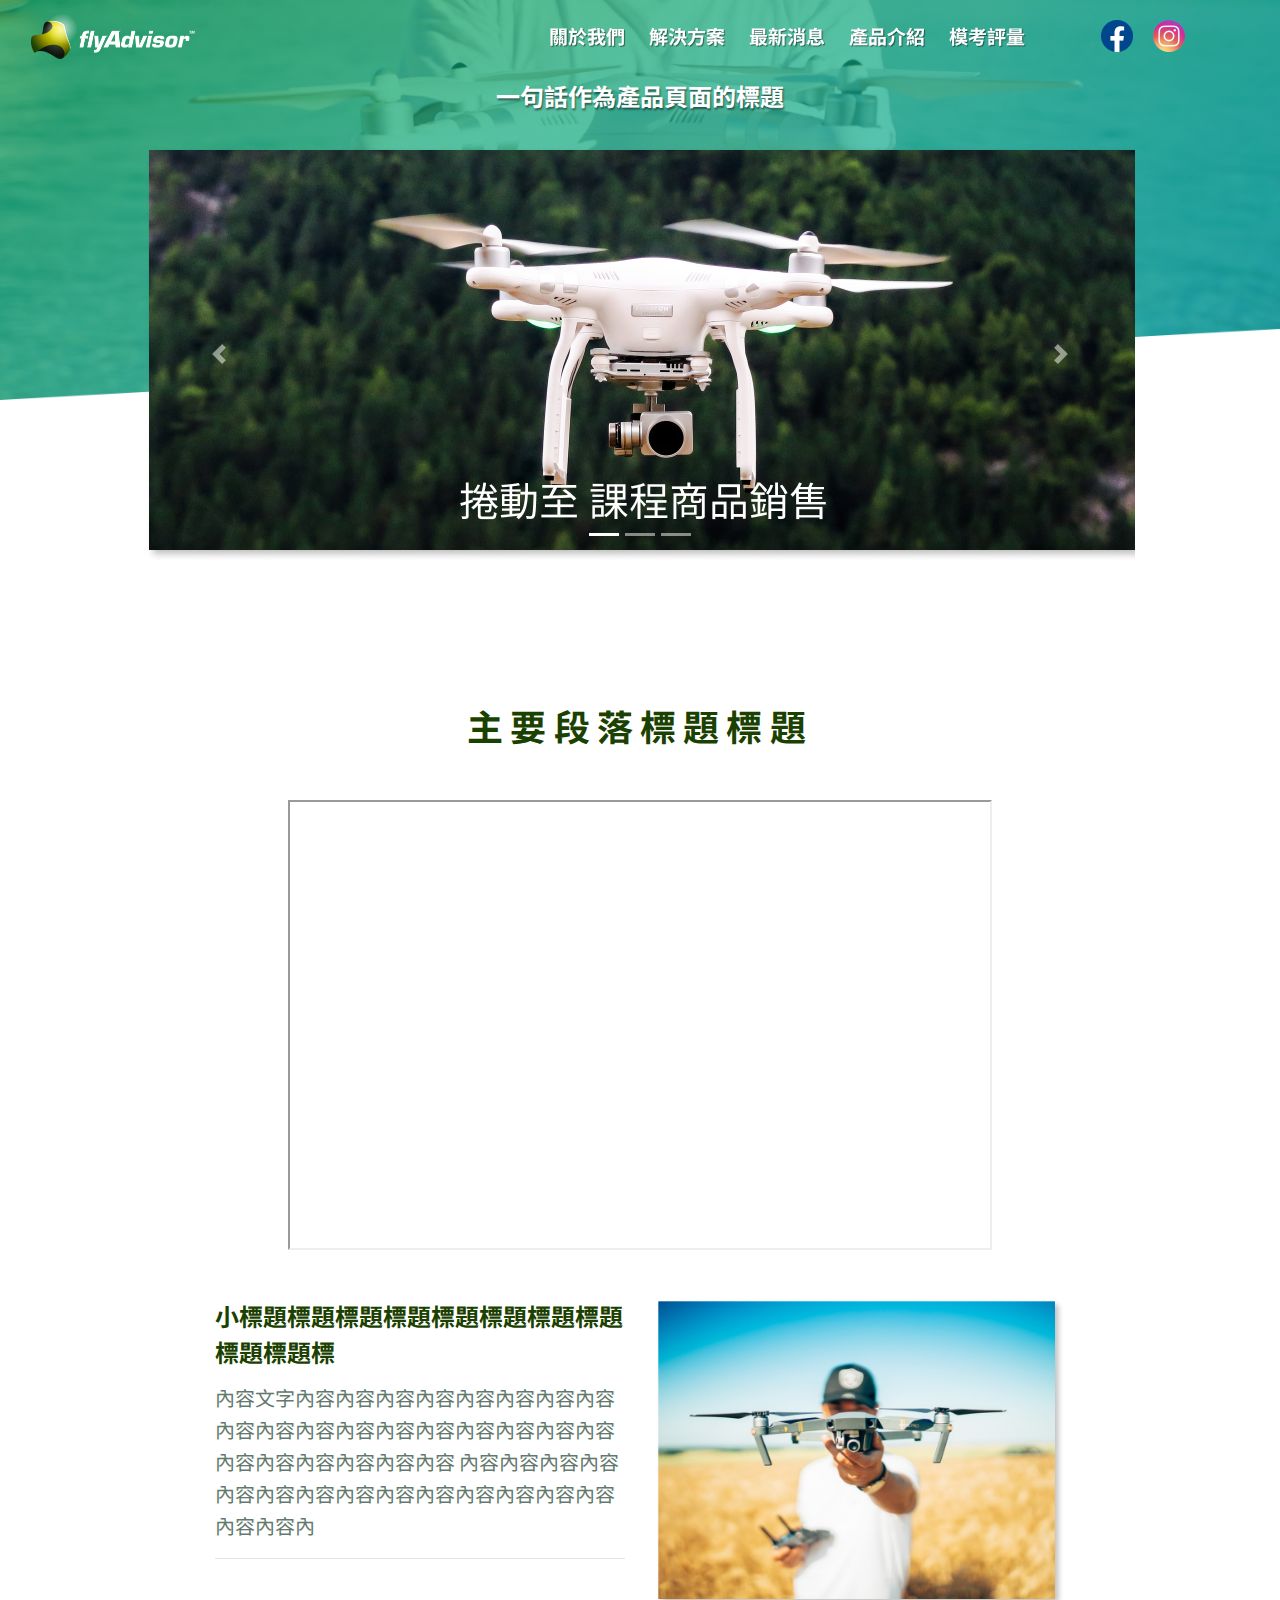
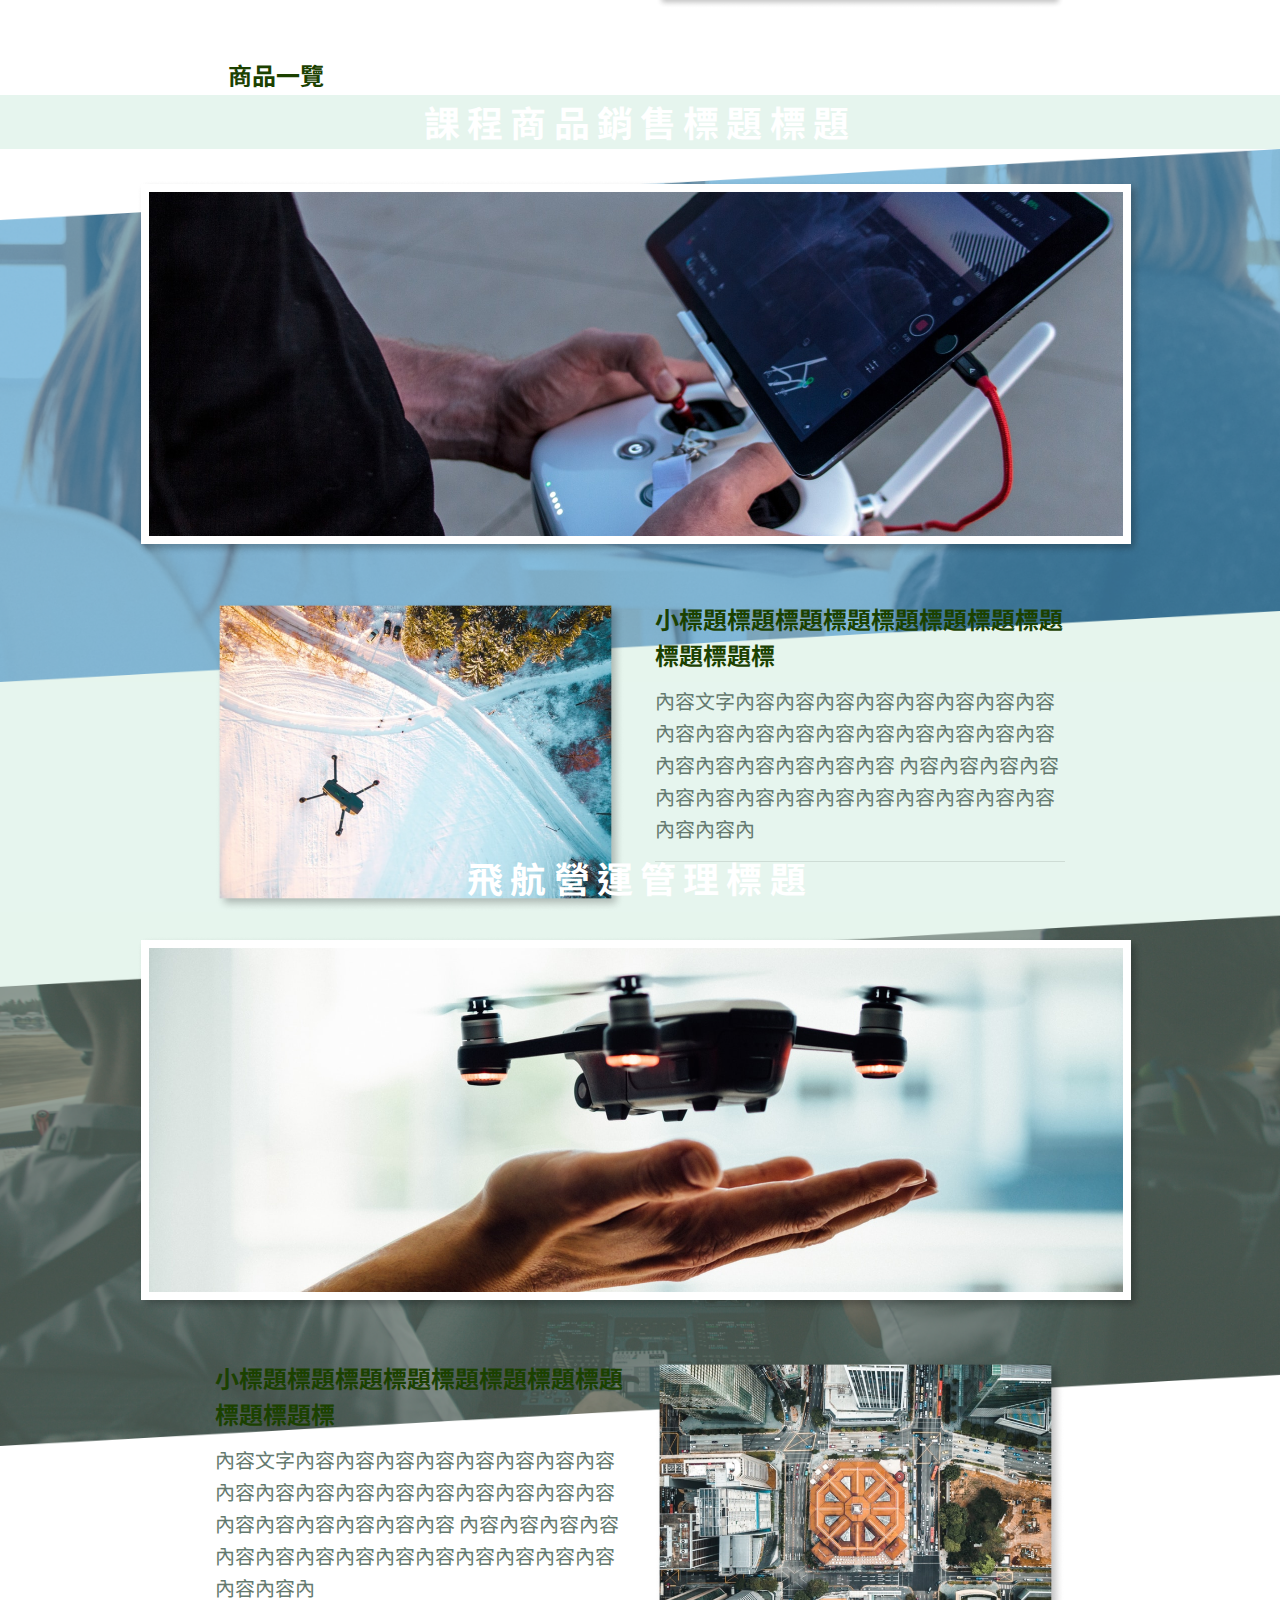
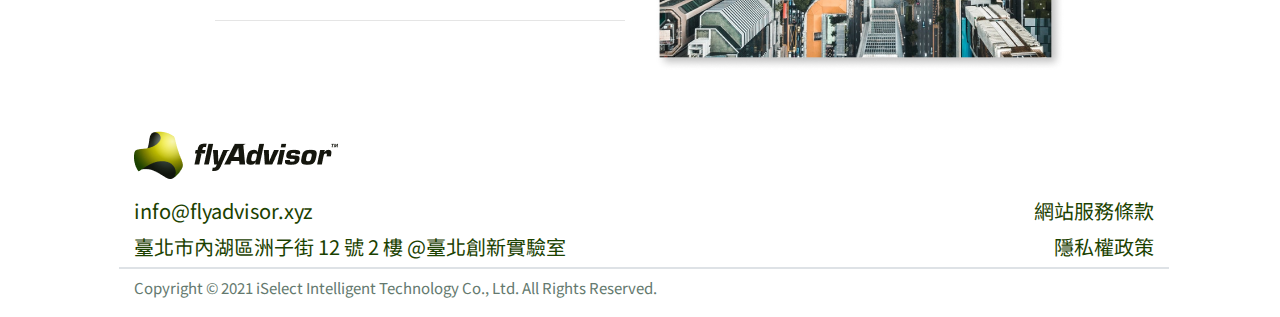
==== product.html @ 970431bf "final" ====
<!doctype html>
<html lang="en">

<head>
    <!-- Required meta tags -->
    <meta charset="utf-8">
    <meta name="viewport" content="width=device-width, initial-scale=1, shrink-to-fit=no">
    <title>flyAdvisor｜無人機應用專業顧問</title>
    <link rel="icon" href="favicon.ico" />
    <link rel="shortcut icon" href="favicon.ico" type="image/x-icon" />
    <!-- Bootstrap CSS -->
    <link rel="stylesheet" href="css/bootstrap.min.css">
    <link rel="stylesheet" href="css/product.css">
</head>

<body>
    <header>
        <nav id="navbar_top" class="navbar navbar-expand-md   navbar-dark bg-transparent fixed-top">
            <div class="container-fluid">
                <a class="navbar-brand" href="">
                    <img class="nav-brand img-fluid" src="./images/index/logo橫-w.png" style="height:48px;">
                </a>
                <button class="navbar-toggler" type="button" data-toggle="collapse" data-target="#main_nav"
                    aria-expanded="false" aria-label="Toggle navigation">
                    <span class="navbar-toggler-icon"></span>
                </button>
                <div class="collapse navbar-collapse" id="main_nav">
                    <ul class="navbar-nav ml-auto">
                        <li class="nav-item  my-auto"><a class="nav-link nav-text" href="./index.html#aboutus"
                                onclick="off();">關於我們</a></li>
                        <li class="nav-item my-auto"><a class="nav-link  nav-text " href="./index.html#service"
                                onclick="off();">解決方案</a></li>
                        <li class="nav-item my-auto"><a class="nav-link nav-text" href="./index.html#news" onclick="off();">最新消息</a>
                        </li>
                        <li class="nav-item my-auto"><a class="nav-link nav-text" href="./product.html" onclick="off()"
                                ; target="_blank">產品介紹</a></li>
                        <li class="nav-item my-auto"><a class="nav-link nav-text mr-lg-3 mr-md-1"
                                href="http://www.flyadvisor.xyz/home/examlogin" target="_blank">模考評量</a></li>
                        <li class="nav-item my-auto ml-lg-5 mr-lg-5">
                            <a href="https://www.facebook.com/ImflyAdvisorByiSIT/" class="mr-md-2 mr-xl-3"
                                target="_blank"> <img src="./images/index/logo-fb.png" alt=""></a>
                            <a href="https://www.instagram.com/flyadvisor/" class="mr-lg-3" target="_blank"><img
                                    src="./images/index/icon_Instagrams.png" alt=""></a>
                        </li>
                    </ul>
                </div> <!-- navbar-collapse.// -->
            </div> <!-- container.// -->
        </nav>

    </header>

    <div class="container-fluid">

        <div class="row">
            <picture>
                <source media="(min-width:768px)" srcset="./images/product/img_product-hero-d.png">
                <img class="img img-fluid" src="./images/product/img_product-hero-m.png" alt="">
            </picture>


        </div>



        <!---->
        <div class="row carousel-title">
            <div class="col-12 col-md-12  col-lg-12  text-center mb-md-3 mb-lg-4">
                <h1 class="product-title">一句話作為產品頁面的標題</h1>
            </div>
            <div
                class="col-12 col-sm-12 col-md-12 col-lg-12 d-flex justify-content-center justify-content-sm-center justify-content-md-center justify-content-lg-center">
                <div id="carousel" class="carousel slide slider" data-ride="carousel">
                    <ol class="carousel-indicators">
                        <li data-target="#carousel" data-slide-to="0" class="active"></li>
                        <li data-target="#carousel" data-slide-to="1"></li>
                        <li data-target="#carousel" data-slide-to="2"></li>
                    </ol>
                    <div class="carousel-inner">

                        <div class="carousel-item active">
                            <a  href="#course">
                            <picture>
                                <source media="(min-width:768px)" srcset="./images/product/Slider-d01.png">
                                <img class="img" src="./images/product/Slider-m01.png" alt="">
                            </picture></a>
                        </div>
                        <div class="carousel-item">
                            <a  href="#management">
                            <picture>
                                <source media="(min-width:768px)" srcset="./images/product/Slider-d02.png">
                                <img class="img" src="./images/product/Slider-m02.png" alt="">
                            </picture>
                        </a>
                        </div>
                        <div class="carousel-item">
                            <a  href="https://www.google.com/?hl=zh_tw" target="_blank">
                            <picture>
                                <source media="(min-width:768px)" srcset="./images/product/Slider-d03.png">
                                <img class="img img-fluid" src="./images/product/Slider-m03.png" alt="">
                            </picture>
                        </a>
                        </div>
                    </div>
                    <a class="carousel-control-prev" href="#carousel" role="button" data-slide="prev">
                        <span class="carousel-control-prev-icon" aria-hidden="true"></span>
                        <span class="sr-only">Previous</span>
                    </a>
                    <a class="carousel-control-next" href="#carousel" role="button" data-slide="next">
                        <span class="carousel-control-next-icon" aria-hidden="true"></span>
                        <span class="sr-only">Next</span>
                    </a>
                </div>
            </div>
        </div>
        <!--youtube iframe-->
        <div class="row mt-5 mb-5" id="service">
            <div class="col-12 col-md-12 col-xl-12 text-center sales-topic mt-3 mb-3 mb-lg-5" style="color: #1B4100;">主要段落標題標題</div>
            <div
                class="col-12 col-sm-12 col-md-12 col-lg-12 d-flex justify-content-center justify-content-sm-center justify-content-md-center justify-content-lg-center">
                <iframe src="https://www.youtube.com/embed/ZvtGm841x9g"
                    allow="accelerometer; autoplay; clipboard-write; encrypted-media; gyroscope; picture-in-picture"
                    allowfullscreen></iframe>
            </div>
        </div>
        <!--圖文1-->
        <div class="row mb-5">
            <div class="order-lg-0 article-spacing"></div>
            <div class="col-12 col-md-12 col-lg order-1 order-lg-1">
                <div class="card-body mx-auto p-0">
                    <h5 class="card-title text-topic p-0">小標題標題標題標題標題標題標題標題標題標題標</h5>
                    <p class="card-text service-text text-left p-0">
                        內容文字內容內容內容內容內容內容內容內容內容內容內容內容內容內容內容內容內容內容內容內容內容內容內容內容
                        內容內容內容內容內容內容內容內容內容內容內容內容內容內容內容內容內</p>
                    <hr>
                </div>
            </div>
            <div class="col-12 col-md-12 col-lg order-0 order-lg-2">
                <img class="img img-fluid " src="./images/product/img.png">
            </div>
            <div class="order-lg-4 article-spacing"></div>
        </div>
        <!--商品API-->
        <div class="row mb-5">
            <div class="col-xl-2 col-lg-2"></div>
            <div class="col-12 col-md-12 col-xl-8 col-lg-8">
                <h3 class="text-topic">商品一覽</h3>
                <script async
                    src="https://api.piececart.com/jsapi/store/js?storeId=1309&apiKey=aa74363eda41483691cc55f12ca76211"></script>
            </div>
            <div class="col-xl-2 col-lg-2"></div>
        </div>
        <!--課程商品銷售標題標題-->
        <div class="row" id="course">
            <picture>
                <source media="(min-width:768px)" srcset="./images/product/img_bg_product01-d_slice.png">
                <img class="img img-fluid" src="./images/product/img_bg_product01-m_slice.png" alt="">
            </picture>

            <div class="col-12 col-md-12  col-lg-12 text-center">
                <h1></h1>
            </div>
        </div>
        <div class="row introduct-title" id="aboutus" style="background:rgba(230,245,238)">
            <div class="col-12 col-md-12  col-lg-12  text-center mb-md-5 mb-lg-4">
                <h1 class="sales-topic" style="color:white;">課程商品銷售標題標題</h1>
            </div>
            <div
                class="col-12 col-sm-12 col-md-12 col-lg-12 d-flex justify-content-center justify-content-sm-center justify-content-md-center justify-content-lg-center">
                <picture>
                    <source media="(min-width:768px)" srcset="./images/product/A2-d.png">
                    <img class="img img-fluid" src="./images/product/A2-m.png" alt="">
                </picture>
            </div>
            <div class="col-12" style="height:5vh;"></div>
        </div>

        <!--圖文2-->
        <div class="row" style="background:rgba(230,245,238)">
            <div class="order-lg-0 article-spacing"></div>
            <div class="col-12 col-md-12 col-lg order-1 order-lg-2">
                <div class="card-body mx-auto p-0">
                    <h5 class="card-title text-topic p-0">小標題標題標題標題標題標題標題標題標題標題標</h5>
                    <p class="card-text service-text text-left p-0">
                        內容文字內容內容內容內容內容內容內容內容內容內容內容內容內容內容內容內容內容內容內容內容內容內容內容內容
                        內容內容內容內容內容內容內容內容內容內容內容內容內容內容內容內容內</p>
                    <hr>
                </div>
            </div>
            <div class="col-12 col-md-12 col-lg order-0 order-lg-1">
                <img class="img img-fluid" src="./images/product/img2.png">
            </div>
            <div class="col-0 order-lg-4 article-spacing"></div>
        </div>
        <!--飛航營運管理標題-->
        <div class="row" id="management">
            <picture>
                <source media="(min-width:768px)" srcset="./images/product/img_bg_product02-d_slice.png">
                <img class="img img-fluid" src="./images/product/img_bg_product02-m_slice.png" alt="">
            </picture>

            <div class="col-12 col-md-12  col-lg-12 hero-text text-center">
                <h1></h1>
            </div>
        </div>
        </section>
        <div class="row introduct-title mb-5" id="aboutus">
            <div class="col-12 col-md-12  col-lg-12  text-center mb-md-5 mb-lg-4">
                <h1 class="sales-topic" style="color:white;">飛航營運管理標題</h1>
            </div>
            <div
                class="col-12 col-sm-12 col-md-12 col-lg-12 d-flex justify-content-center justify-content-sm-center justify-content-md-center justify-content-lg-center">
                <picture>
                    <source media="(min-width:768px)" srcset="./images/product/B1-d.png">
                    <img class="img img-fluid" src="./images/product/B1-m.png" alt="">
                </picture>
            </div>
        </div>
        <!--圖文3-->
        <div class="row mb-5">
            <div class="order-lg-0 article-spacing"></div>
            <div class="col-12 col-md-12 col-lg order-1 order-lg-1">
                <div class="card-body mx-auto p-0">
                    <h5 class="card-title text-topic p-0">小標題標題標題標題標題標題標題標題標題標題標</h5>
                    <p class="card-text service-text text-left p-0">
                        內容文字內容內容內容內容內容內容內容內容內容內容內容內容內容內容內容內容內容內容內容內容內容內容內容內容
                        內容內容內容內容內容內容內容內容內容內容內容內容內容內容內容內容內</p>
                    <hr>
                </div>
            </div>
            <div class="col-12 col-md-12 col-lg order-0 order-lg-2">
                <img class="img img-fluid" src="./images/product/img3.png">
            </div>
            <div class="order-lg-4 article-spacing"></div>
        </div>
        <!---->
        <div id="footer">
            <div class="container-fluid">
                <div class="row">
                    <div class="col-lg-1"></div>
                    <div class="col-lg-11">
                        <div class="row">
                            <div class="col-12 col-sm-12">
                                <img src="./images/index/logo橫-b.png" class="mb-3">
                            </div>
                            <div class="col-10 col-lg-5 col-sm-6">
                                <a href="mailto:info@flyadvisor.xyz" target="_blank">
                                    <p class="service-text" style="color: rgba(27, 65, 0, 1);">info@flyadvisor.xyz</p>
                                </a>
                                <a href="https://goo.gl/maps/EPhq67C7RP5ym5cX7" target="_blank">
                                    <p class="service-text" style="color: rgba(27, 65, 0, 1);">臺北市內湖區洲子街 12 號 2 樓</br>
                                        @臺北創新實驗室</p>
                                </a>
                            </div>
                            <div class="offset-lg-4 col-lg-2 col-md-6">
                                <a href="http://www.flyadvisor.xyz/home/serviceterm" target="_blank">
                                    <p class="service-text align-right" style="color: rgba(27, 65, 0, 1);">網站服務條款</p>
                                </a>
                                <a href="http://www.flyadvisor.xyz/home/privacypolicy" target="_blank">
                                    <p class="service-text align-right" style="color: rgba(27, 65, 0, 1);">隱私權政策</p>
                                </a>
                            </div>
                            <div class="col-12 col-md-12 col-lg-11 border" style="color: #64796E;"></div>
                            <p class=" col-12 col-md-12 col-lg-11 footer-text mt-2">
                                Copyright © 2021 iSelect Intelligent Technology Co., Ltd. All Rights Reserved.</p>

                        </div>

                        <p></p>
                    </div>

                </div>


            </div>
            <div id="overlay"></div>
        </div>
        <!-- Optional JavaScript -->
        <!-- jQuery first, then Popper.js, then Bootstrap JS -->
        <script src="js/jquery-3.3.1.slim.min.js"></script>
        <script src="js/popper.min.js"></script>
        <script src="js/bootstrap.min.js"></script>
        <script>
            //navbar fixtop
            //if ($(window).width() > 992) {
            $(window).scroll(function () {
                if ($(this).scrollTop() > 80) {
                    //$('#navbar_top').addClass("fixed-top");
                    // add padding top to show content behind navbar
                    $('body').css('padding-top', $('.navbar').outerHeight() + 'px');
                    $('#navbar_top').removeClass("bg-transparent");
                    $('#navbar_top').addClass("nav-color");
                    // remove padding top from body
                    $('body').css('padding-top', '0');
                }
                else if ($(this).scrollTop() == 0) {
                    $('#navbar_top').removeClass("nav-color");
                    $('#navbar_top').addClass("bg-transparent");
                    // remove padding top from body
                    $('body').css('padding-top', '0');
                }
            });
            //add black overlay on 
            $('#main_nav').on('show.bs.collapse', function () {
                $('#navbar_top').removeClass("bg-transparent");
                $('#navbar_top').addClass("nav-color");
                document.getElementById("overlay").style.display = "block";
            });
            $('#main_nav').on('hide.bs.collapse', function () {
                document.getElementById("overlay").style.display = "none";
            });

            function off() {
                $('#main_nav').collapse('hide');

            }
            $('#carouselExampleControls').carousel({
                interval: 3000
            })

        </script>
</body>

</html>
---- css/product.css ----
@import url('https://fonts.googleapis.com/css2?family=Noto+Sans+TC&display=swap');

* {
    font-family: 'Noto Sans TC', sans-serif;
}

html {
    scroll-behavior: smooth;
}

body,
html {
    height: 100%;
}

#course:target:before,
#management:target:before {
    content: "";
    display: block;
    height: 33vh;
    /* fixed header height*/
    margin: -33vh 0 0;
    /* negative fixed header height */
}

#service,
#news:target {
    padding-top: 73px;
    margin-top: -73px;
}

#overlay {
    display: none;
    width: 100%;
    height: 100%;
    position: fixed;
    top: 0;
    left: 0;
    right: 0;
    bottom: 0;
    background-color: rgba(0, 0, 0, 0.5);
    z-index: 1;
    cursor: pointer;
    opacity: 0.5;
}

a {
    border-width: medium;
    color: black;
}


ul>li {
    margin-left: auto;
    margin-right: auto;
}


.nav-color {
    background: linear-gradient(135deg, #009944 0%, #00B5D4 100%);
    z-index: 2;
}



.news {
    background: linear-gradient(135deg, rgba(0, 153, 68, 0.1)0%, rgba(0, 181, 212, 0.1)100%);
}

.service-text {
    font-style: normal;
    font-weight: normal;
    font-size: 20px;
    line-height: 32px;
    color: rgba(100, 121, 110, 1);
}

.text-topic {
    font-style: normal;
    font-weight: bold;
    font-size: 24px;
    line-height: 36px;
    color: #1B4100;
}

.card-topic {
    font-style: normal;
    font-weight: bold;
    font-size: 24px;
    line-height: 36px;
    color: #1B4100;
    padding-left: 1.25vw;
}

.card-text {
    font-style: normal;
    font-weight: normal;
    font-size: 20px;
    line-height: 32px;
    color: rgba(100, 121, 110, 1);
    padding-left: 1.25vw;
}

.service-title {
    font-style: normal;
    font-weight: bold;
    font-size: 36px;
    line-height: 32px;
    color: rgba(27, 65, 0, 1);
    line-height: 53px;

}



.footer-text {
    height: 32px;
    font-style: normal;
    font-weight: normal;
    font-size: 15px;
    line-height: 32px;
    line-height: 22px;
    color: #64796E;
}

.service-border {
    border: 1px solid #64796E;
}

.time {
    width: 119px;
    height: 38px;
    /* Gray-100 */
    background: #64796E;
    display: table;
    margin-top: -44px;
    margin-left: 1.25vw;
    z-index: 1;
    position: absolute;
}

.time p {
    color: white;
    width: 79px;
    height: 22px;

    /* Brand / info */
    font-size: 15px;
    line-height: 22px;
    text-align: center;
    vertical-align: middle;
    display: table-cell;
}

.slider {
    max-width: 990px;

}

.product-title {
    font-style: normal;
    font-weight: bold;
    font-size: 24px;
    line-height: 36px;
    /* identical to box height */

    text-align: center;

    color: #FFFFFF;

    text-shadow: 1px 2px 2px rgba(0, 0, 0, 0.5);
}

.sales-topic {
    font-style: normal;
    font-weight: bold;
    font-size: 36px;
    line-height: 53px;
    text-align: center;
    letter-spacing: 0.2em;
}

iframe {
    width: 55vw;
    height: 50vh;
}

.introduct-title {
    margin-top: calc(-60vh + 20%);
}

.article-spacing {
    display: flex;
    width: 15.6vw;
}




@media (max-width: 767px) {
    .nav-text {
        width: 120px;
        font-style: normal;
        font-weight: bold;
        font-size: 20px;
        line-height: 30px;
        color: white !important;
        margin-right: 0;
        margin-bottom: 2vh;
        text-align: center;
        text-shadow: 1px 1px 1px rgba(0, 0, 0, 0.5);
        /* identical to box height */
    }

    .hero-text {
        position: absolute;
        top: 22vh;
        text-align: left;
        color: white;
    }

    .nav-FB {
        margin-right: 15px;
        margin-bottom: 12px;
    }

    .hero-text>h1 {
        font-size: 40px;
        line-height: 59px;
        font-style: normal;
        font-weight: bold;
        margin-left: auto;
        margin-right: auto;
        text-shadow: 1px 2px 2px rgba(0, 0, 0, 0.5);

    }

    .hero-text>p {
        font-size: 22px;
        line-height: 36px;
        font-style: normal;
        font-weight: bold;
        margin-left: auto;
        margin-right: auto;
        text-shadow: 1px 2px 2px rgba(0, 0, 0, 0.5);
    }

    .hero {
        background-image: url("../img/img_index-hero-m.png");
        background-size: contain;
        background-repeat: no-repeat;
        width: calc(100% + 30px);
        padding-top: 144%;
    }

    .service-title {
        font-style: normal;
        font-weight: bold;
        font-size: 30px;
        line-height: 44px;

    }

    .about-us {
        margin-top: -30vh;

    }

    .about-us>h2 {
        width: calc(100vw - 90px);

    }

    .about-us>p {
        width: calc(100vw - 90px);

    }

    .carousel-title {
        margin-top: calc(-55vh);
    }

    .introduct-title {
        margin-top: calc(-90vh + 15%);

    }

    iframe {
        width: 100%;
        height: 300px;
    }

    .article-spacing {
        display: flex;
        width: 0;
    }

}

@media(max-width: 480px) {
    .hero-text {
        position: absolute;
        top: 15vh;
        text-align: left;
        color: white;
    }

    .hero-text>h1 {
        font-size: 40px;
        width: 321px;
        line-height: 58px;
        font-style: normal;
        font-weight: bold;
        text-shadow: 1px 2px 2px rgba(0, 0, 0, 0.5);
        margin-left: auto;
        margin-right: auto;
    }

    .hero-text>p {
        font-size: 24px;
        width: 320px;
        line-height: 36px;
        font-style: normal;
        font-weight: bold;
        margin-left: auto;
        margin-right: auto;
        text-shadow: 1px 2px 2px rgba(0, 0, 0, 0.5);
    }

    .about-us {
        width: calc(100vw - 15px);
    }

    .carousel-title {
        margin-top: calc(-35vh);
    }



    .introduct-title {
        margin-top: calc(-50vh + 15%);

    }
}


@media (min-width: 768px) {
    .nav-text {
        width: 100px;
        font-style: normal;
        font-weight: bold;
        font-size: 19px;
        line-height: 30px;
        color: white !important;
        text-shadow: 1px 1px 1px rgba(0, 0, 0, 0.5);
        /* identical to box height */
    }

    br {
        display: none;
    }

    .hero-text>h1 {
        font-size: 40px;
        line-height: 80px;
        font-style: normal;
        font-weight: bold;
        text-shadow: 1px 2px 2px rgba(0, 0, 0, 0.5);
        padding-left: 8.5vw;
    }

    .hero-text>p {
        font-size: 24px;
        line-height: 36px;
        font-style: normal;
        font-weight: bold;
        padding-left: 8.5vw;
        padding-right: 8.5vw;
        text-shadow: 1px 2px 2px rgba(0, 0, 0, 0.5);
    }


    .nav-brand {
        margin-top: -2px;
    }

    .hero-text {
        position: absolute;
        top: 8vh;
        text-align: left;
        color: white;

    }

    .about-us {
        width: 582px;
        height: 359px;
    }

    .about-us>h2 {
        width: 462px;

    }

    .about-us>p {
        width: 462px;

    }

    .nav-icon {
        margin-left: 3vw;
        margin-right: 4vw;
    }

    .align-right {
        text-align: right;
    }

    #footer p {
        margin-bottom: 4px !important;
    }

    .carousel-title {
        margin-top: calc(-40vh + 25%);
    }

    .introduct-title {
        margin-top: calc(-50vh);

    }
}


@media(min-width:992px) {
    .about-us {
        width: 582px;
        height: 359px;
    }

    .carousel-title {
        margin-top: calc(-30vh);
    }

}

@media (min-width: 1200px) {


    .hero-text {
        top: 18vh;
        left: 0;
        text-align: left;
        color: white;
    }

    .hero-text>h1 {
        font-size: 59px;
        line-height: 80px;
        font-style: normal;
        font-weight: bold;
        text-shadow: 1px 2px 2px rgba(0, 0, 0, 0.5);
    }

    .hero-text>p {
        font-size: 24px;
        line-height: 36px;
        max-width: 1150px;
        font-style: normal;
        font-weight: bold;
        text-shadow: 1px 2px 2px rgba(0, 0, 0, 0.5);
    }

    .navbar .navbar-collapse {
        text-align: center;

    }

    .about-us {
        width: 582px;
        height: 359px;
    }

    .carousel-title {
        margin-top: calc(-40vh + 3%);
    }

    .introduct-title {
        margin-top: calc(-80vh + 10%);

    }

}
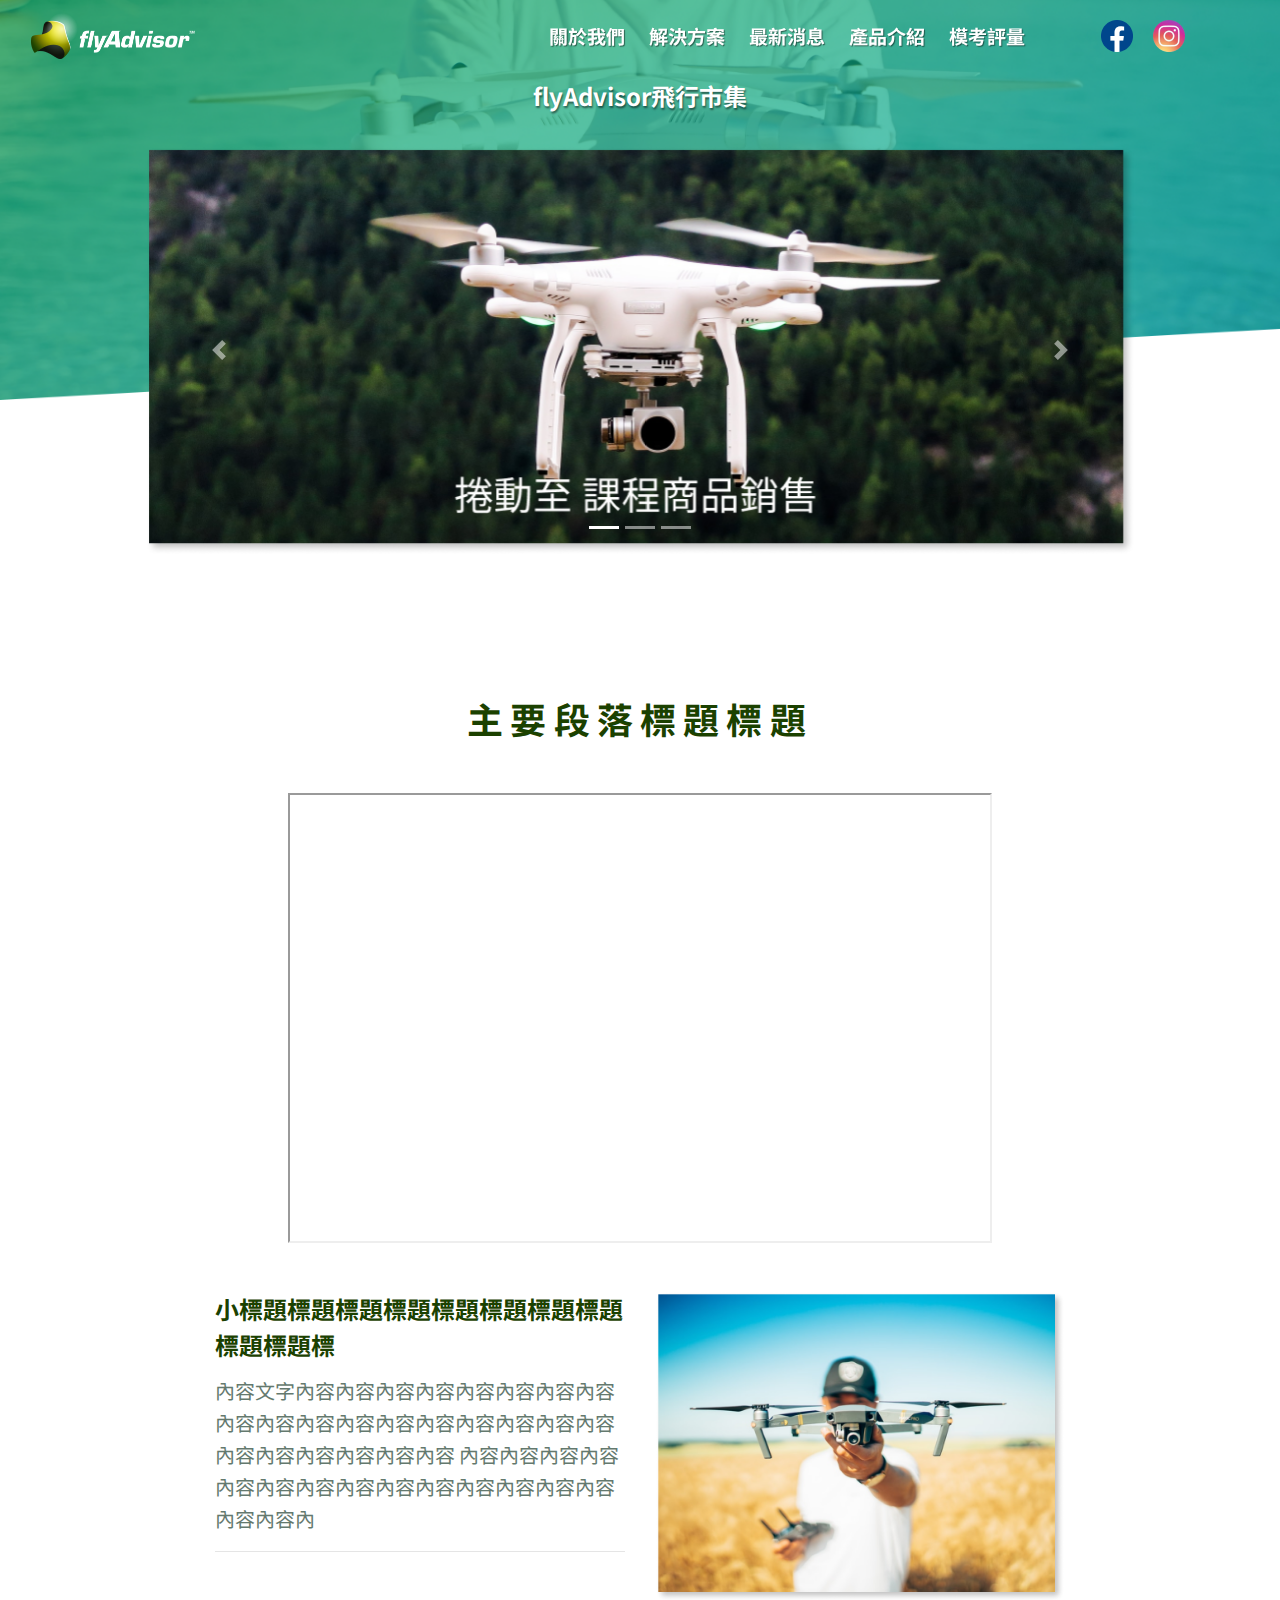
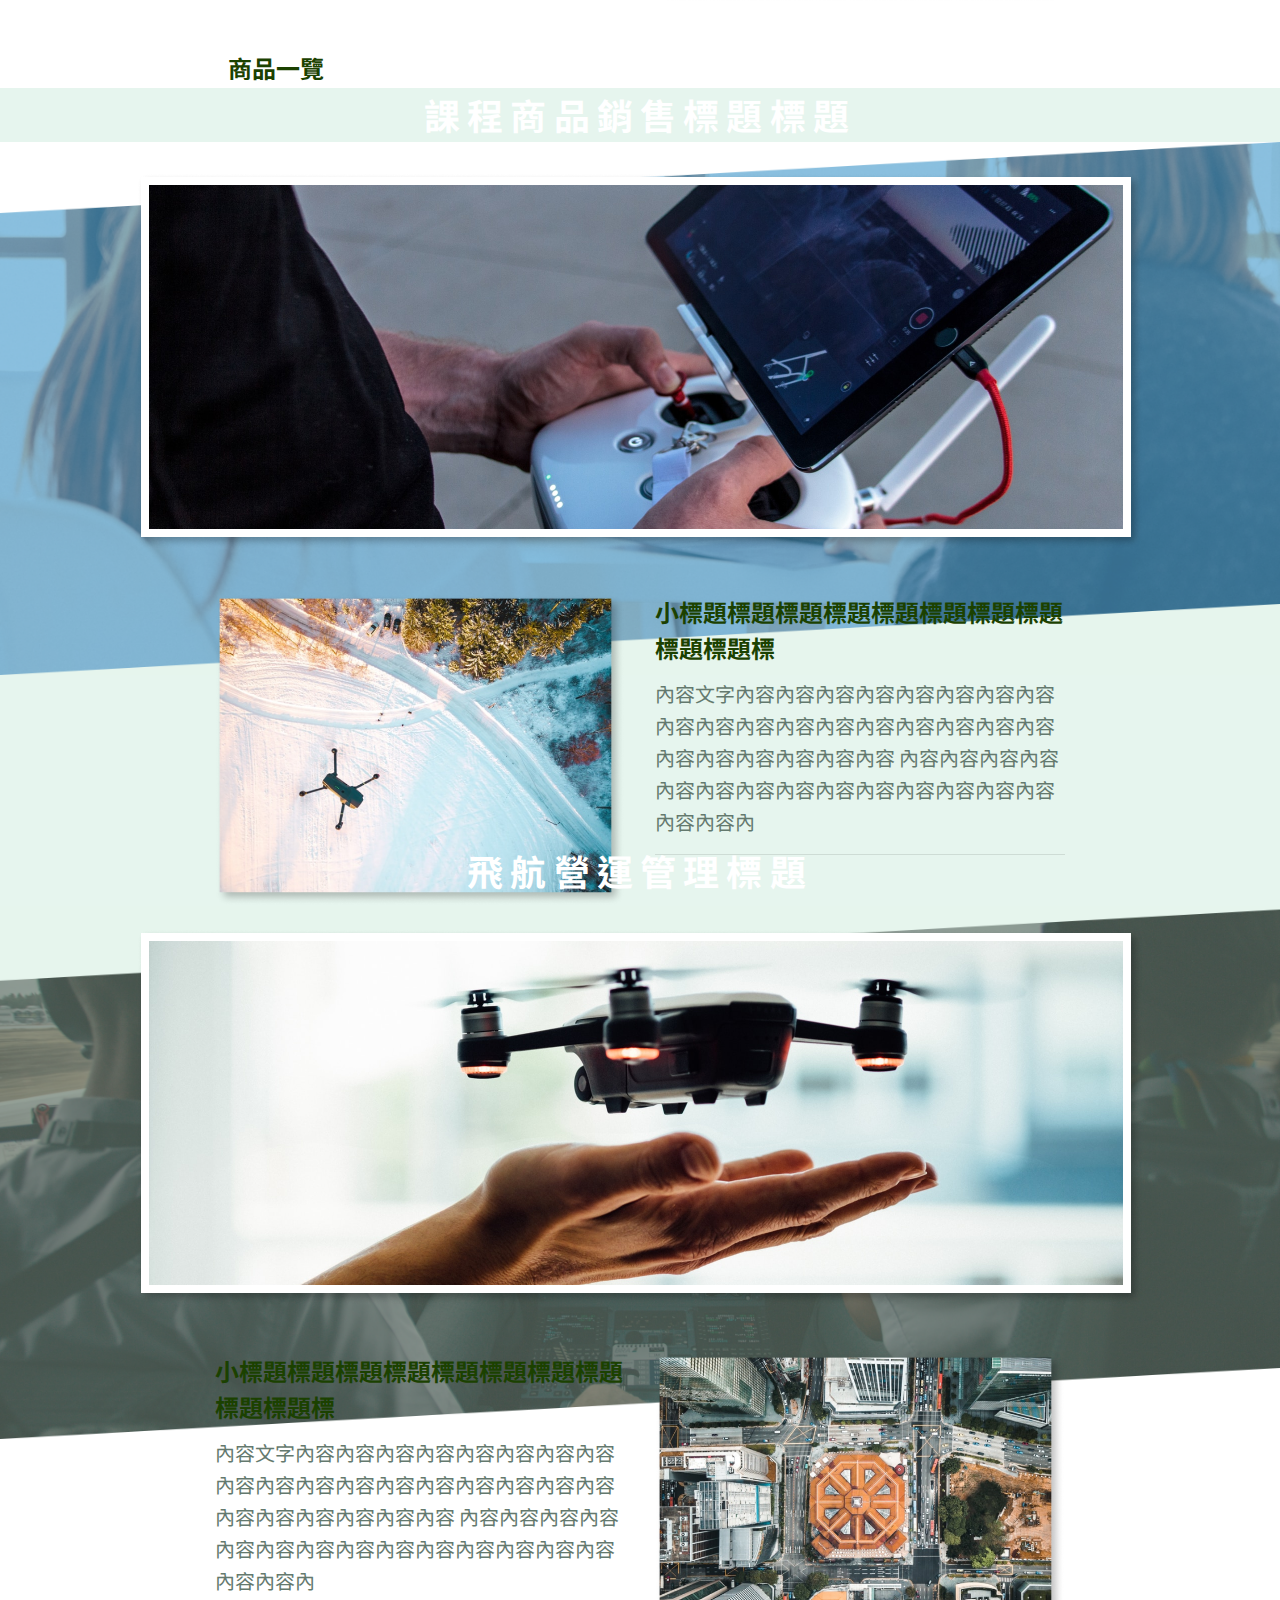
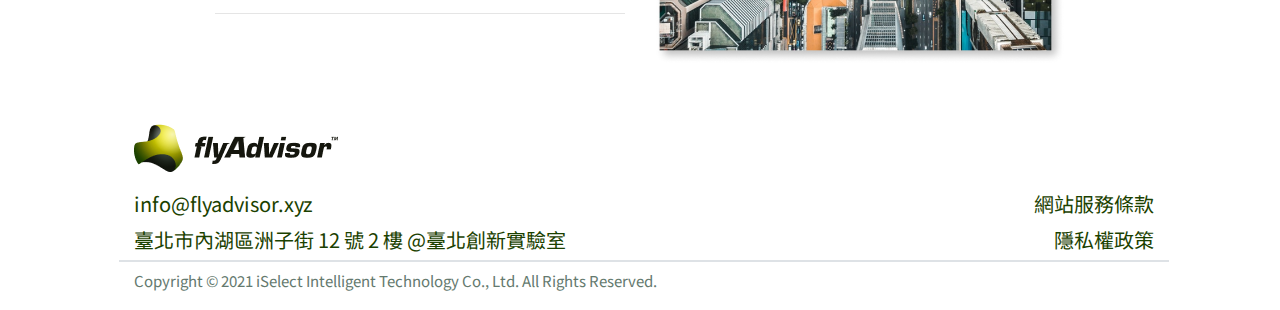
==== commit 4862735f: "slider" ====
--- a/product.html
+++ b/product.html
@@ -65,7 +65,7 @@
         <!---->
         <div class="row carousel-title">
             <div class="col-12 col-md-12  col-lg-12  text-center mb-md-3 mb-lg-4">
-                <h1 class="product-title">一句話作為產品頁面的標題</h1>
+                <h1 class="product-title">flyAdvisor飛行市集</h1>
             </div>
             <div
                 class="col-12 col-sm-12 col-md-12 col-lg-12 d-flex justify-content-center justify-content-sm-center justify-content-md-center justify-content-lg-center">
@@ -81,14 +81,14 @@
                             <a  href="#course">
                             <picture>
                                 <source media="(min-width:768px)" srcset="./images/product/Slider-d01.png">
-                                <img class="img" src="./images/product/Slider-m01.png" alt="">
+                                <img class="img img-fluid" src="./images/product/Slider-m01.png" alt="">
                             </picture></a>
                         </div>
                         <div class="carousel-item">
                             <a  href="#management">
                             <picture>
                                 <source media="(min-width:768px)" srcset="./images/product/Slider-d02.png">
-                                <img class="img" src="./images/product/Slider-m02.png" alt="">
+                                <img class="img img-fluid" src="./images/product/Slider-m02.png" alt="">
                             </picture>
                         </a>
                         </div>
@@ -144,8 +144,7 @@
             <div class="col-xl-2 col-lg-2"></div>
             <div class="col-12 col-md-12 col-xl-8 col-lg-8">
                 <h3 class="text-topic">商品一覽</h3>
-                <script async
-                    src="https://api.piececart.com/jsapi/store/js?storeId=1309&apiKey=aa74363eda41483691cc55f12ca76211"></script>
+                <script async src="https://api.piececart.com/jsapi/store/js?storeId=1377&apiKey=e5a6166ee1e64e08ac6c05817db8f1ed"></script>
             </div>
             <div class="col-xl-2 col-lg-2"></div>
         </div>
@@ -161,7 +160,7 @@
             </div>
         </div>
         <div class="row introduct-title" id="aboutus" style="background:rgba(230,245,238)">
-            <div class="col-12 col-md-12  col-lg-12  text-center mb-md-5 mb-lg-4">
+            <div class="col-12 col-md-12  col-lg-12  text-center mb-md-4 mb-lg-4">
                 <h1 class="sales-topic" style="color:white;">課程商品銷售標題標題</h1>
             </div>
             <div
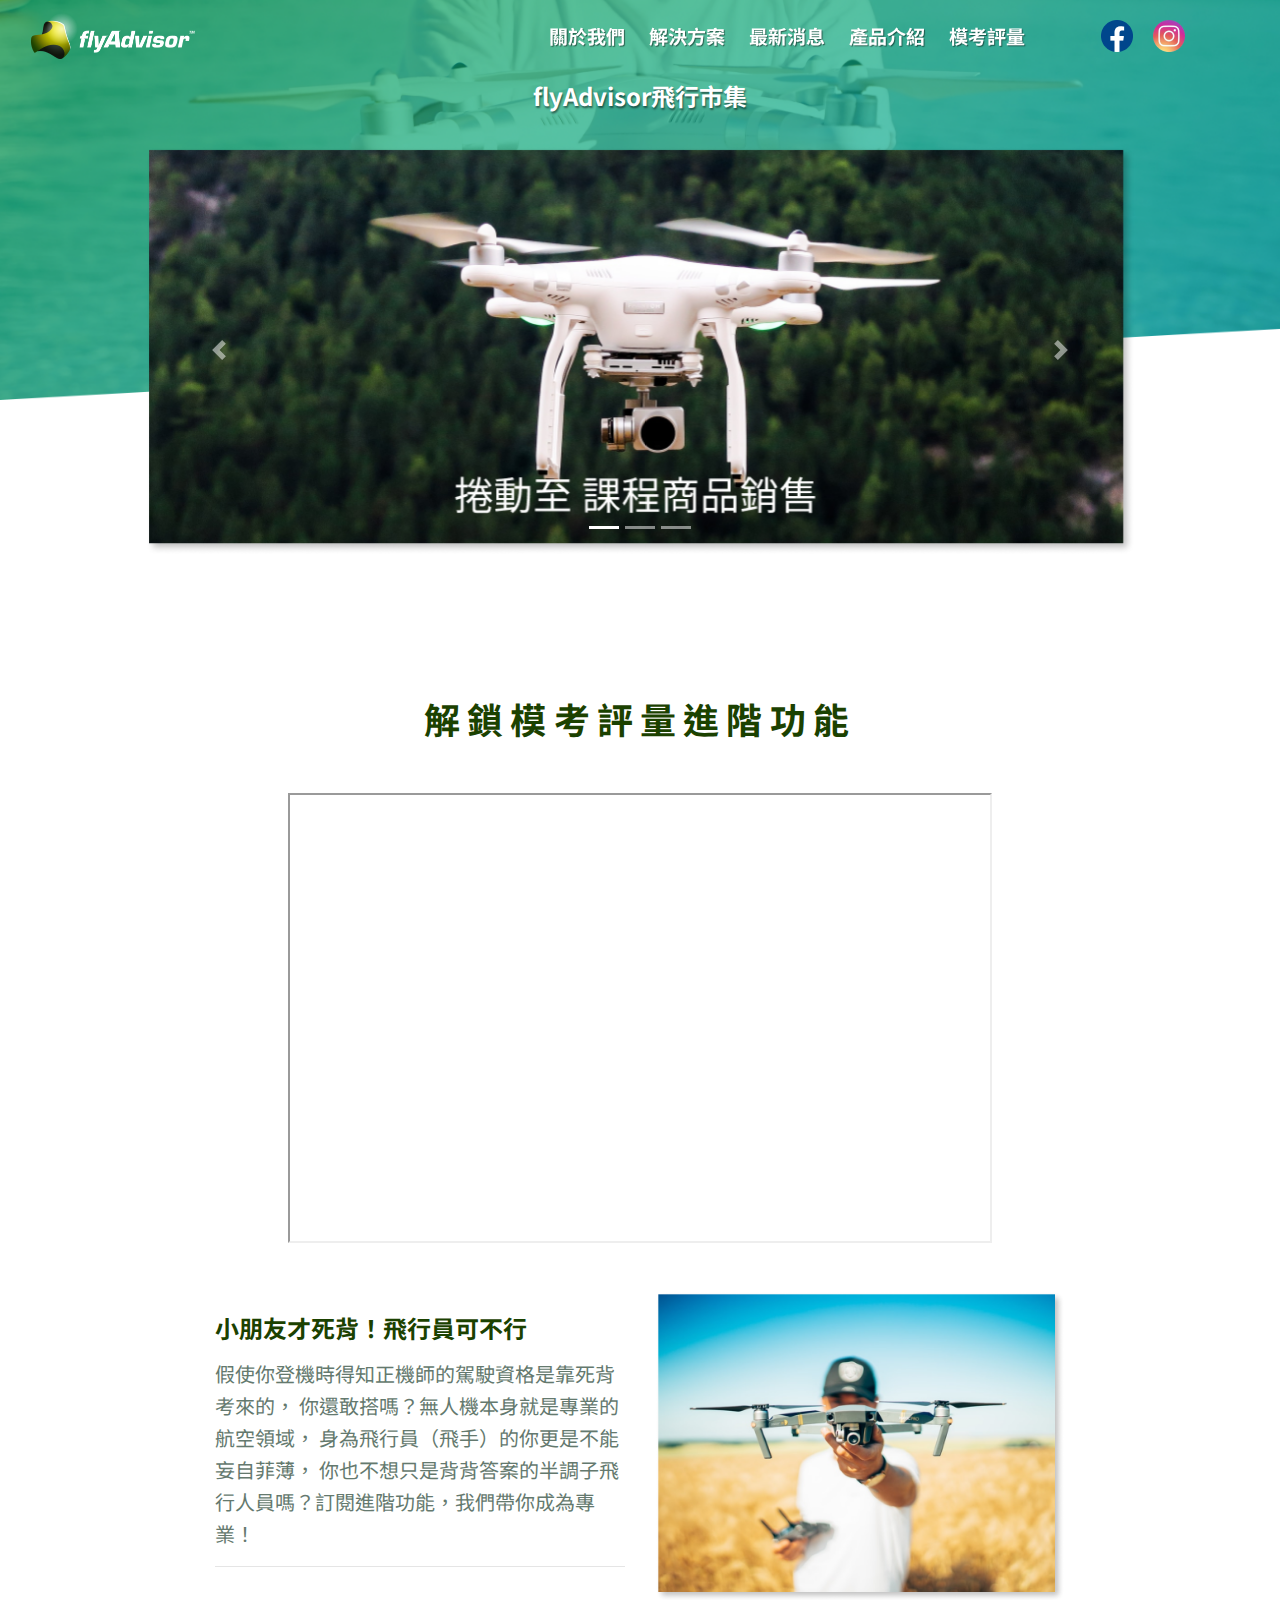
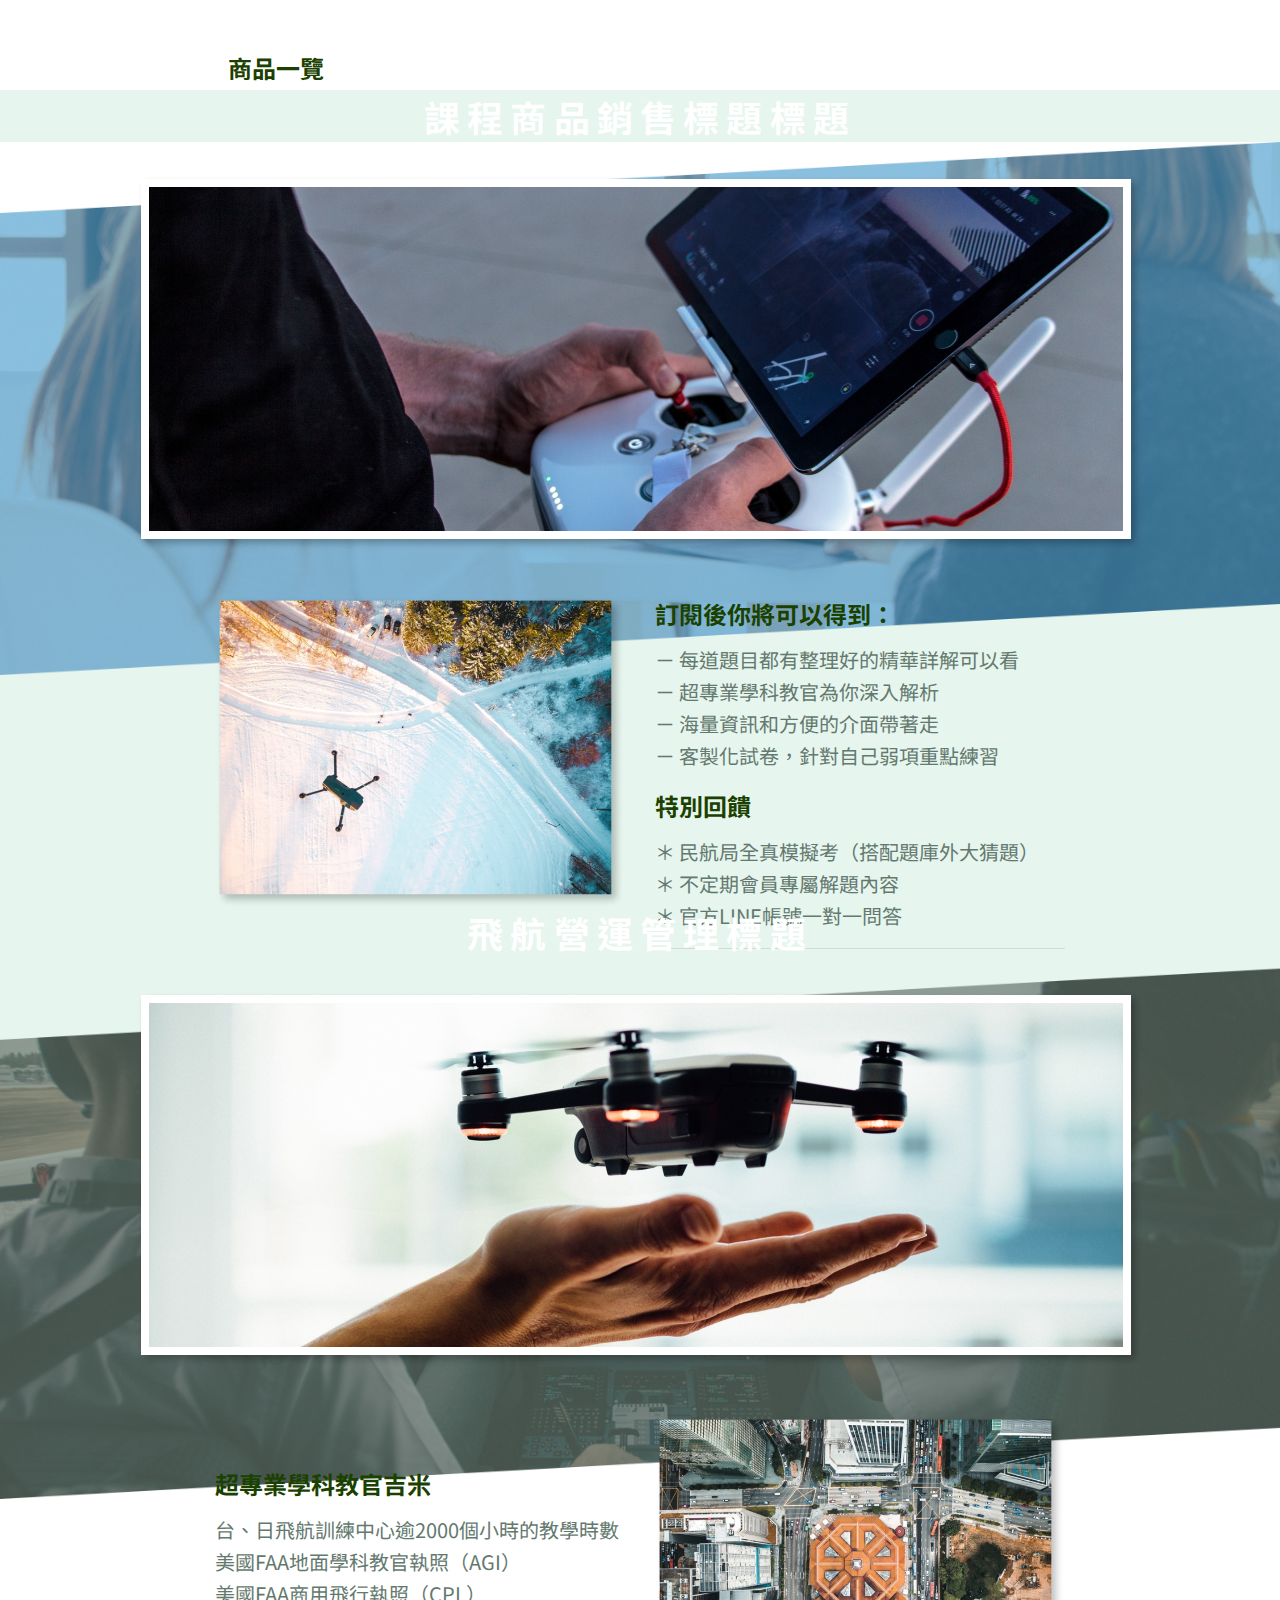
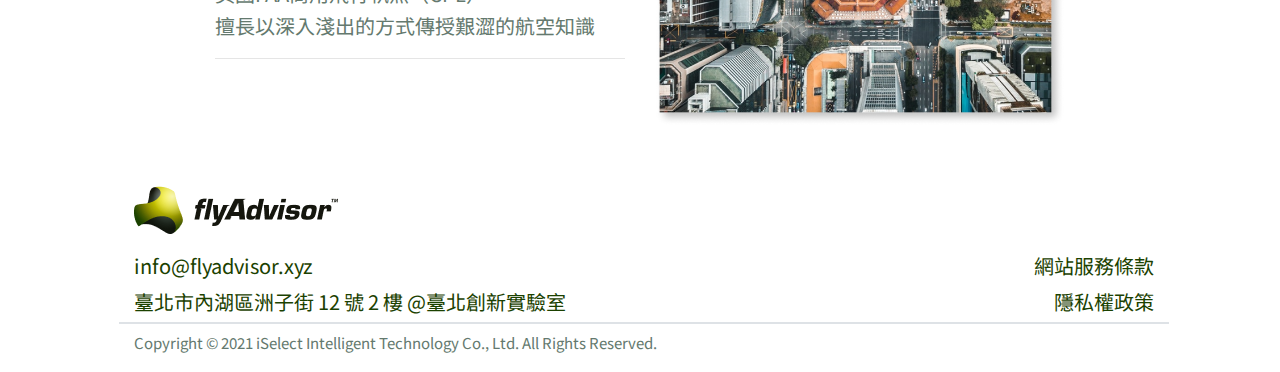
==== commit 4bccbc56: "文本" ====
--- a/product.html
+++ b/product.html
@@ -30,7 +30,8 @@
                                 onclick="off();">關於我們</a></li>
                         <li class="nav-item my-auto"><a class="nav-link  nav-text " href="./index.html#service"
                                 onclick="off();">解決方案</a></li>
-                        <li class="nav-item my-auto"><a class="nav-link nav-text" href="./index.html#news" onclick="off();">最新消息</a>
+                        <li class="nav-item my-auto"><a class="nav-link nav-text" href="./index.html#news"
+                                onclick="off();">最新消息</a>
                         </li>
                         <li class="nav-item my-auto"><a class="nav-link nav-text" href="./product.html" onclick="off()"
                                 ; target="_blank">產品介紹</a></li>
@@ -78,27 +79,28 @@
                     <div class="carousel-inner">
 
                         <div class="carousel-item active">
-                            <a  href="#course">
-                            <picture>
-                                <source media="(min-width:768px)" srcset="./images/product/Slider-d01.png">
-                                <img class="img img-fluid" src="./images/product/Slider-m01.png" alt="">
-                            </picture></a>
+                            <a href="#course">
+                                <picture>
+                                    <source media="(min-width:768px)" srcset="./images/product/Slider-d01.png">
+                                    <img class="img img-fluid" src="./images/product/Slider-m01.png" alt="">
+                                </picture>
+                            </a>
                         </div>
                         <div class="carousel-item">
-                            <a  href="#management">
-                            <picture>
-                                <source media="(min-width:768px)" srcset="./images/product/Slider-d02.png">
-                                <img class="img img-fluid" src="./images/product/Slider-m02.png" alt="">
-                            </picture>
-                        </a>
+                            <a href="#management">
+                                <picture>
+                                    <source media="(min-width:768px)" srcset="./images/product/Slider-d02.png">
+                                    <img class="img img-fluid" src="./images/product/Slider-m02.png" alt="">
+                                </picture>
+                            </a>
                         </div>
                         <div class="carousel-item">
-                            <a  href="https://www.google.com/?hl=zh_tw" target="_blank">
-                            <picture>
-                                <source media="(min-width:768px)" srcset="./images/product/Slider-d03.png">
-                                <img class="img img-fluid" src="./images/product/Slider-m03.png" alt="">
-                            </picture>
-                        </a>
+                            <a href="https://www.google.com/?hl=zh_tw" target="_blank">
+                                <picture>
+                                    <source media="(min-width:768px)" srcset="./images/product/Slider-d03.png">
+                                    <img class="img img-fluid" src="./images/product/Slider-m03.png" alt="">
+                                </picture>
+                            </a>
                         </div>
                     </div>
                     <a class="carousel-control-prev" href="#carousel" role="button" data-slide="prev">
@@ -114,7 +116,8 @@
         </div>
         <!--youtube iframe-->
         <div class="row mt-5 mb-5" id="service">
-            <div class="col-12 col-md-12 col-xl-12 text-center sales-topic mt-3 mb-3 mb-lg-5" style="color: #1B4100;">主要段落標題標題</div>
+            <div class="col-12 col-md-12 col-xl-12 text-center sales-topic mt-3 mb-3 mb-lg-5" style="color: #1B4100;">
+                解鎖模考評量進階功能</div>
             <div
                 class="col-12 col-sm-12 col-md-12 col-lg-12 d-flex justify-content-center justify-content-sm-center justify-content-md-center justify-content-lg-center">
                 <iframe src="https://www.youtube.com/embed/ZvtGm841x9g"
@@ -125,12 +128,15 @@
         <!--圖文1-->
         <div class="row mb-5">
             <div class="order-lg-0 article-spacing"></div>
-            <div class="col-12 col-md-12 col-lg order-1 order-lg-1">
+            <div class="col-12 col-md-12 col-lg order-1 order-lg-1 align-self-center">
                 <div class="card-body mx-auto p-0">
-                    <h5 class="card-title text-topic p-0">小標題標題標題標題標題標題標題標題標題標題標</h5>
+                    <h5 class="card-title text-topic p-0">小朋友才死背！飛行員可不行</h5>
                     <p class="card-text service-text text-left p-0">
-                        內容文字內容內容內容內容內容內容內容內容內容內容內容內容內容內容內容內容內容內容內容內容內容內容內容內容
-                        內容內容內容內容內容內容內容內容內容內容內容內容內容內容內容內容內</p>
+                        假使你登機時得知正機師的駕駛資格是靠死背考來的，
+                        你還敢搭嗎？無人機本身就是專業的航空領域，
+                        身為飛行員（飛手）的你更是不能妄自菲薄，
+                        你也不想只是背背答案的半調子飛行人員嗎？訂閱進階功能，我們帶你成為專業！
+                    </p>
                     <hr>
                 </div>
             </div>
@@ -144,7 +150,8 @@
             <div class="col-xl-2 col-lg-2"></div>
             <div class="col-12 col-md-12 col-xl-8 col-lg-8">
                 <h3 class="text-topic">商品一覽</h3>
-                <script async src="https://api.piececart.com/jsapi/store/js?storeId=1377&apiKey=e5a6166ee1e64e08ac6c05817db8f1ed"></script>
+                <script async
+                    src="https://api.piececart.com/jsapi/store/js?storeId=1377&apiKey=e5a6166ee1e64e08ac6c05817db8f1ed"></script>
             </div>
             <div class="col-xl-2 col-lg-2"></div>
         </div>
@@ -178,10 +185,18 @@
             <div class="order-lg-0 article-spacing"></div>
             <div class="col-12 col-md-12 col-lg order-1 order-lg-2">
                 <div class="card-body mx-auto p-0">
-                    <h5 class="card-title text-topic p-0">小標題標題標題標題標題標題標題標題標題標題標</h5>
+                    <h5 class="card-title text-topic p-0">訂閱後你將可以得到：</h5>
                     <p class="card-text service-text text-left p-0">
-                        內容文字內容內容內容內容內容內容內容內容內容內容內容內容內容內容內容內容內容內容內容內容內容內容內容內容
-                        內容內容內容內容內容內容內容內容內容內容內容內容內容內容內容內容內</p>
+                        － 每道題目都有整理好的精華詳解可以看</br>
+                        － 超專業學科教官為你深入解析</br>
+                        － 海量資訊和方便的介面帶著走</br>
+                        － 客製化試卷，針對自己弱項重點練習</p>
+
+                    <h5 class="card-title text-topic p-0">特別回饋</h5>
+                    <p class="card-text service-text text-left p-0">
+                        ＊ 民航局全真模擬考（搭配題庫外大猜題）</br>
+                        ＊ 不定期會員專屬解題內容</br>
+                        ＊ 官方LINE帳號一對一問答</p>
                     <hr>
                 </div>
             </div>
@@ -215,14 +230,16 @@
             </div>
         </div>
         <!--圖文3-->
-        <div class="row mb-5">
+        <div class="row  mb-5">
             <div class="order-lg-0 article-spacing"></div>
-            <div class="col-12 col-md-12 col-lg order-1 order-lg-1">
+            <div class="col-12 col-md-12 col-lg order-1 order-lg-1 align-self-center">
                 <div class="card-body mx-auto p-0">
-                    <h5 class="card-title text-topic p-0">小標題標題標題標題標題標題標題標題標題標題標</h5>
+                    <h5 class="card-title text-topic p-0">超專業學科教官吉米</h5>
                     <p class="card-text service-text text-left p-0">
-                        內容文字內容內容內容內容內容內容內容內容內容內容內容內容內容內容內容內容內容內容內容內容內容內容內容內容
-                        內容內容內容內容內容內容內容內容內容內容內容內容內容內容內容內容內</p>
+                    台、日飛航訓練中心逾2000個小時的教學時數</br>
+                    美國FAA地面學科教官執照（AGI）</br>
+                    美國FAA商用飛行執照（CPL）</br>
+                    擅長以深入淺出的方式傳授艱澀的航空知識</p>
                     <hr>
                 </div>
             </div>
@@ -246,7 +263,7 @@
                                     <p class="service-text" style="color: rgba(27, 65, 0, 1);">info@flyadvisor.xyz</p>
                                 </a>
                                 <a href="https://goo.gl/maps/EPhq67C7RP5ym5cX7" target="_blank">
-                                    <p class="service-text" style="color: rgba(27, 65, 0, 1);">臺北市內湖區洲子街 12 號 2 樓</br>
+                                    <p class="service-text" style="color: rgba(27, 65, 0, 1);">臺北市內湖區洲子街 12 號 2 樓<br class="d-md-none">
                                         @臺北創新實驗室</p>
                                 </a>
                             </div>
--- a/css/product.css
+++ b/css/product.css
@@ -356,9 +356,7 @@
         /* identical to box height */
     }
 
-    br {
-        display: none;
-    }
+
 
     .hero-text>h1 {
         font-size: 40px;
@@ -425,7 +423,7 @@
     }
 
     .introduct-title {
-        margin-top: calc(-50vh);
+        margin-top: calc(-45vh + 30px);
 
     }
 }
@@ -485,7 +483,7 @@
     }
 
     .introduct-title {
-        margin-top: calc(-80vh + 10%);
+        margin-top: calc(-77vh + 8%);
 
     }
 
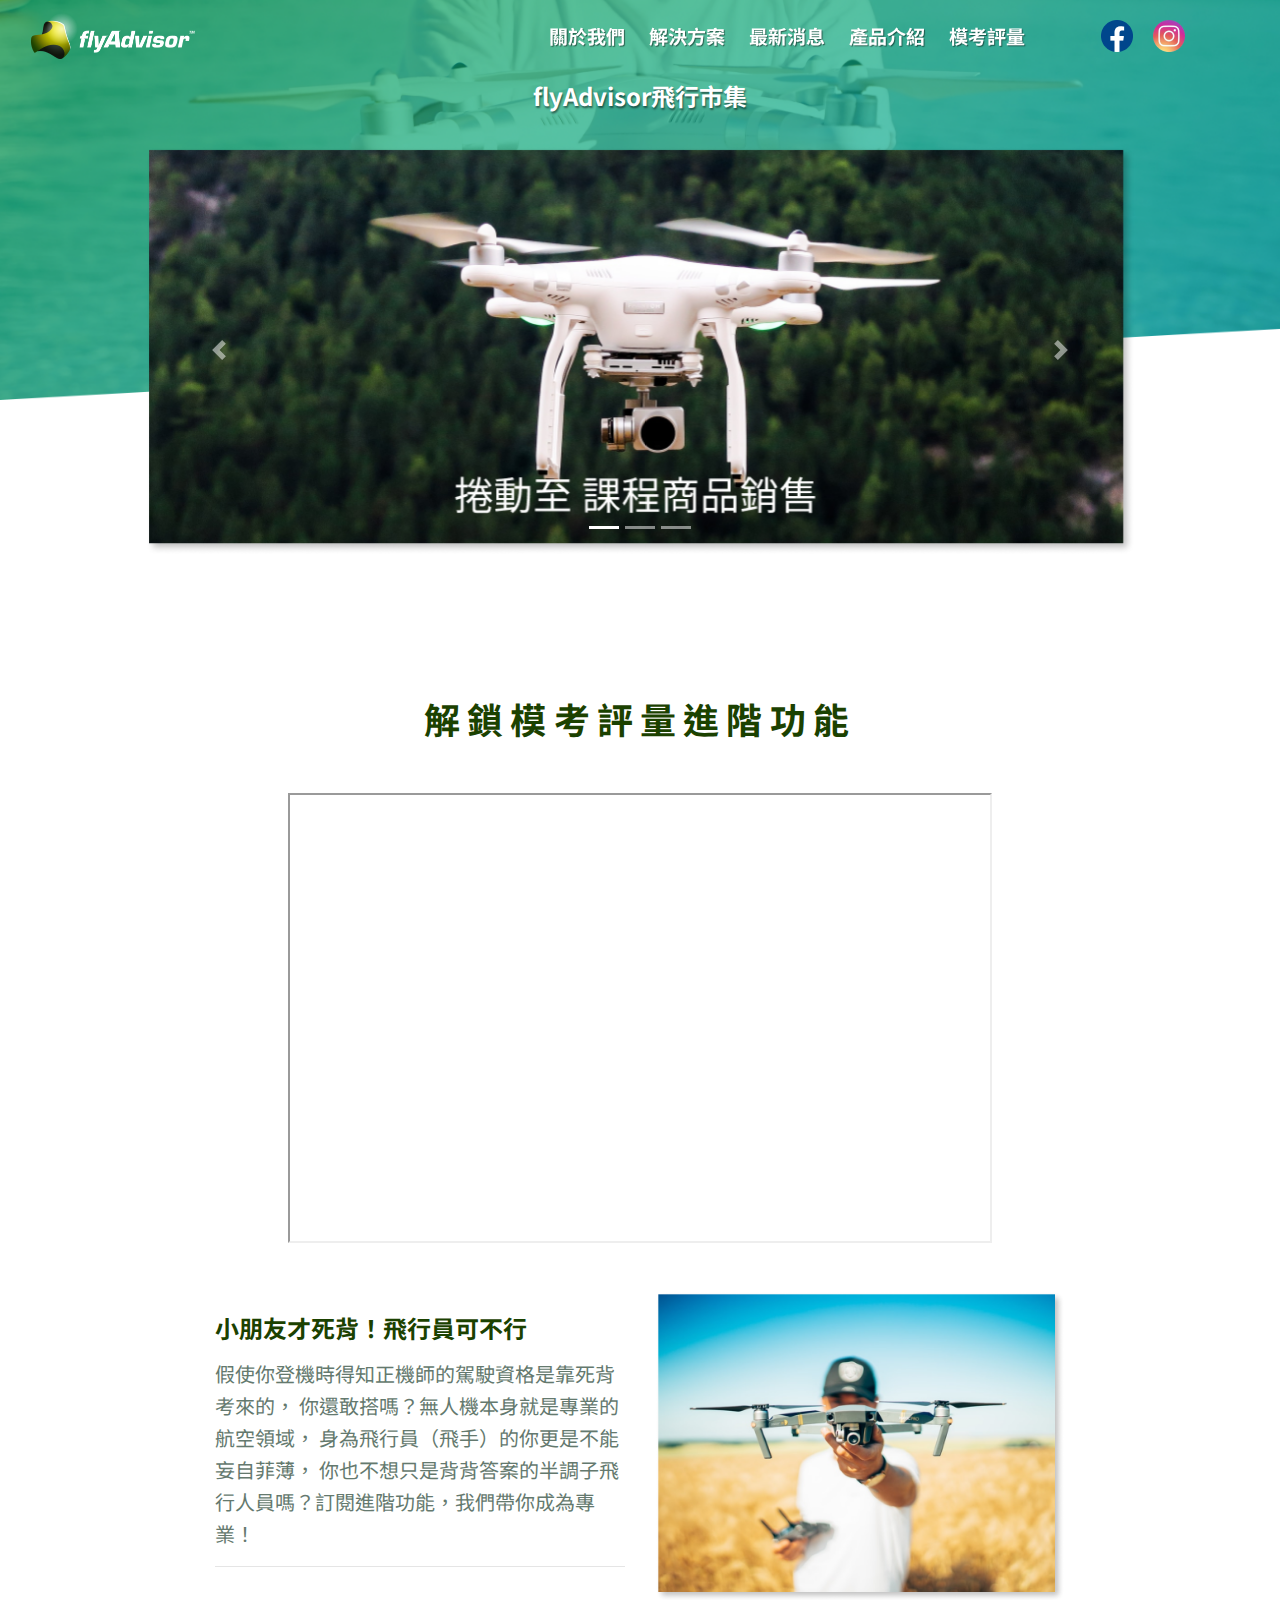
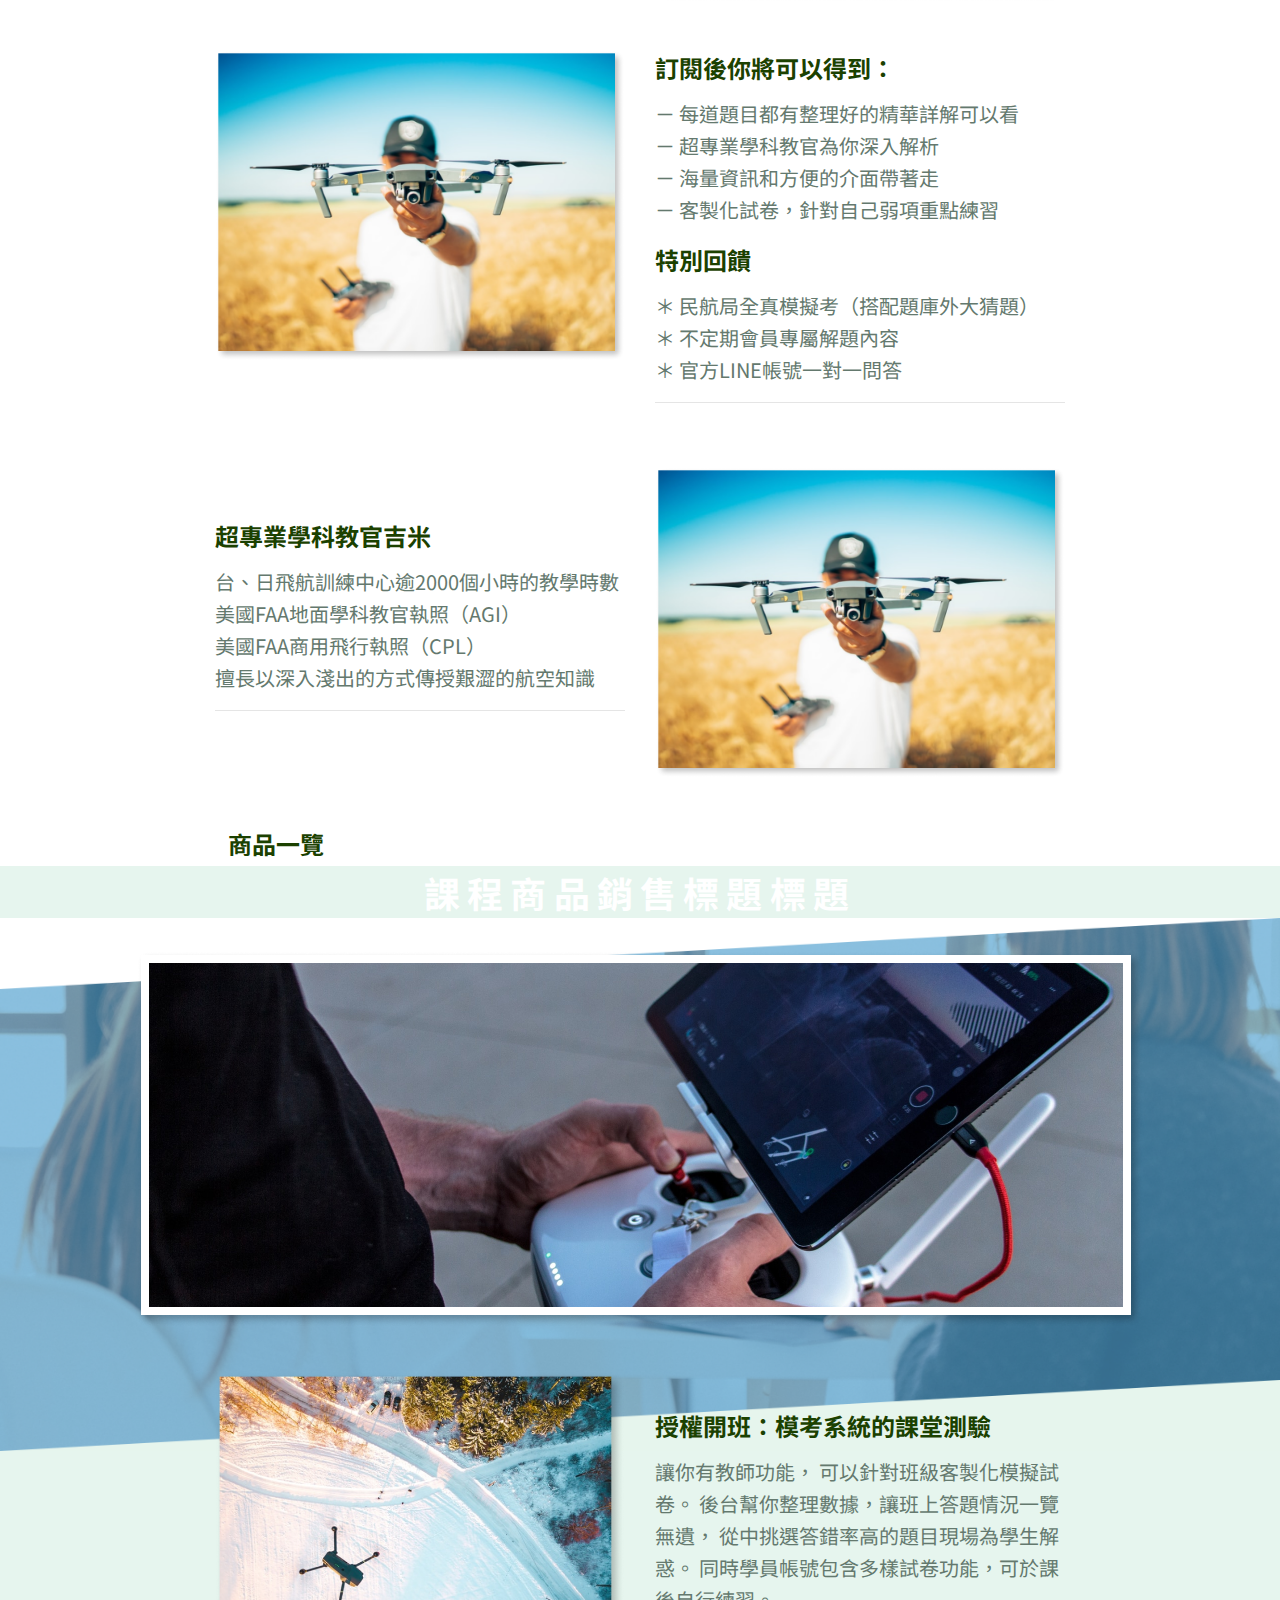
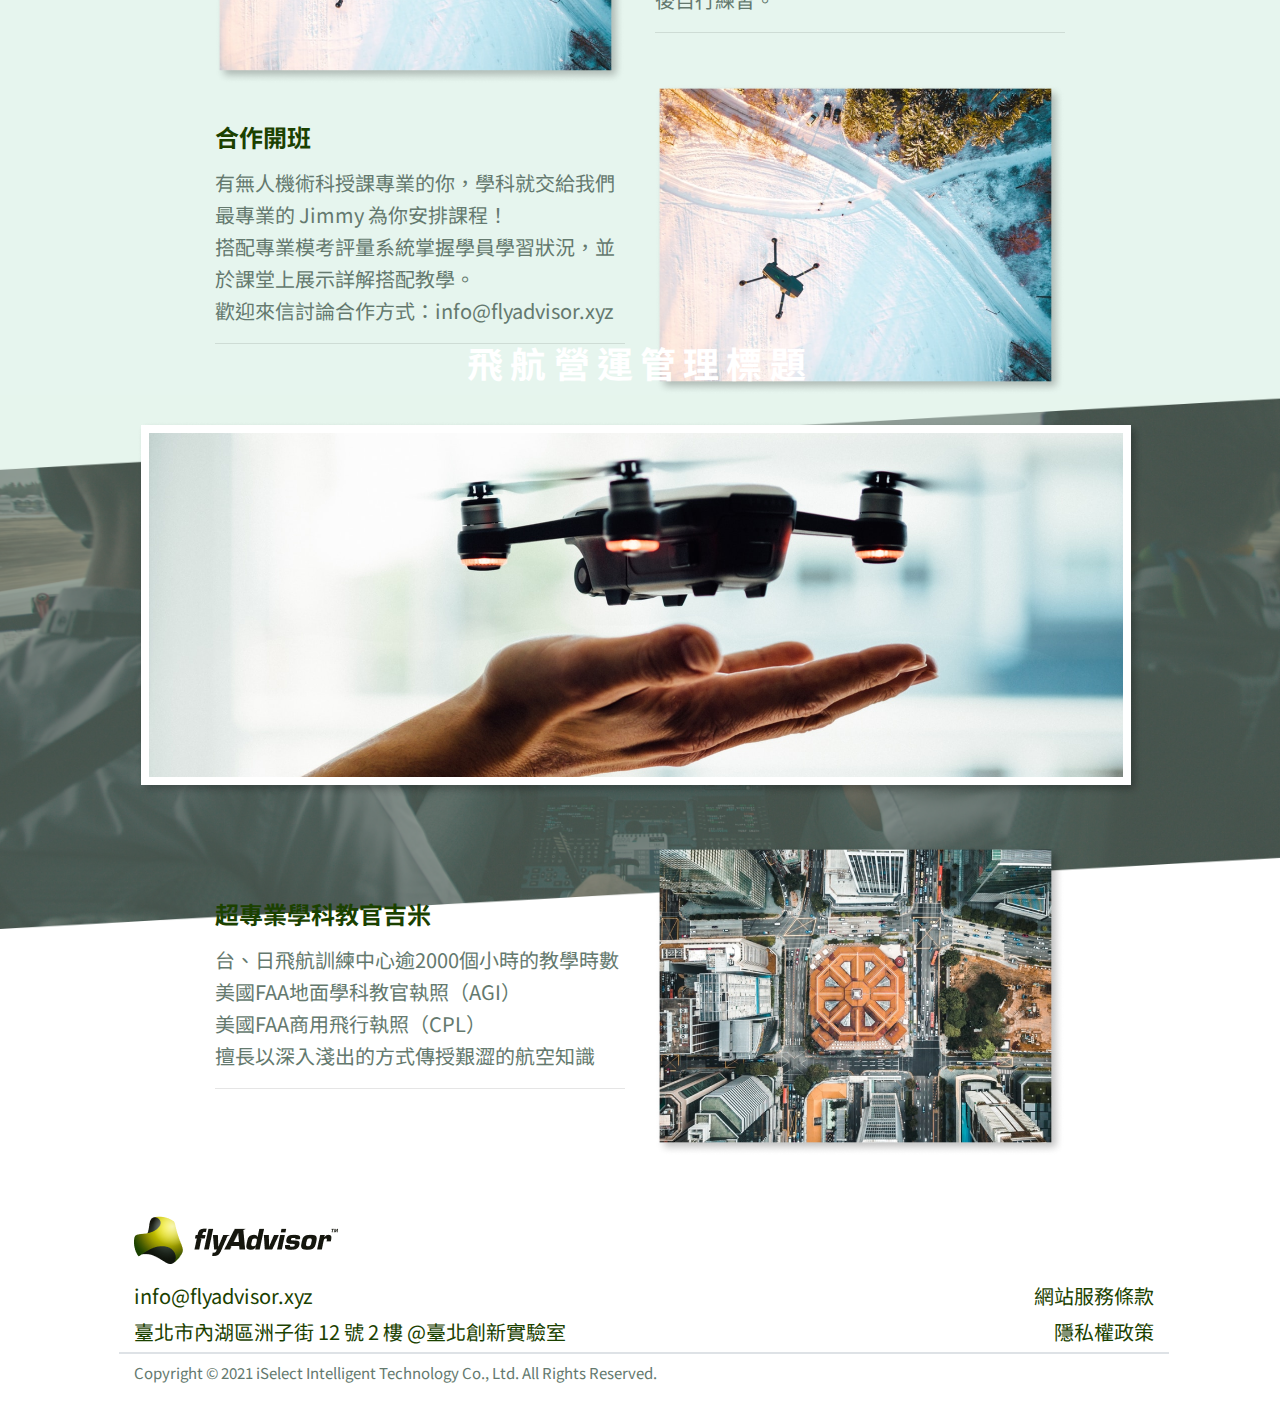
==== commit 3e7d051a: "圖文" ====
--- a/product.html
+++ b/product.html
@@ -125,7 +125,7 @@
                     allowfullscreen></iframe>
             </div>
         </div>
-        <!--圖文1-->
+        <!--圖文1-1-->
         <div class="row mb-5">
             <div class="order-lg-0 article-spacing"></div>
             <div class="col-12 col-md-12 col-lg order-1 order-lg-1 align-self-center">
@@ -141,7 +141,52 @@
                 </div>
             </div>
             <div class="col-12 col-md-12 col-lg order-0 order-lg-2">
-                <img class="img img-fluid " src="./images/product/img.png">
+                <img class="img img-fluid " src="./images/product/img1-1.png">
+            </div>
+            <div class="order-lg-4 article-spacing"></div>
+        </div>
+        <!--圖文1-2-->
+        <div class="row mb-5">
+            <div class="order-lg-0 article-spacing"></div>
+            <div class="col-12 col-md-12 col-lg order-1 order-lg-2 align-self-center">
+                <div class="card-body mx-auto p-0">
+                    <h5 class="card-title text-topic p-0">訂閱後你將可以得到：</h5>
+                    <p class="card-text service-text text-left p-0">
+                        － 每道題目都有整理好的精華詳解可以看</br>
+                        － 超專業學科教官為你深入解析</br>
+                        － 海量資訊和方便的介面帶著走</br>
+                        － 客製化試卷，針對自己弱項重點練習</p>
+
+                    <h5 class="card-title text-topic p-0">特別回饋</h5>
+                    <p class="card-text service-text text-left p-0">
+                        ＊ 民航局全真模擬考（搭配題庫外大猜題）</br>
+                        ＊ 不定期會員專屬解題內容</br>
+                        ＊ 官方LINE帳號一對一問答</p>
+                    <hr>
+                </div>
+            </div>
+            <div class="col-12 col-md-12 col-lg order-0 order-lg-1">
+                <img class="img img-fluid " src="./images/product/img1-2.png">
+            </div>
+            <div class="order-lg-4 article-spacing"></div>
+        </div>
+        <!--圖文1-3-->
+        <div class="row mb-5">
+            <div class="order-lg-0 article-spacing"></div>
+            <div class="col-12 col-md-12 col-lg order-1 order-lg-1 align-self-center">
+                <div class="card-body mx-auto p-0">
+                    <h5 class="card-title text-topic p-0">超專業學科教官吉米</h5>
+                    <p class="card-text service-text text-left p-0">
+                        台、日飛航訓練中心逾2000個小時的教學時數</br>
+                        美國FAA地面學科教官執照（AGI）</br>
+                        美國FAA商用飛行執照（CPL）</br>
+                        擅長以深入淺出的方式傳授艱澀的航空知識</p>
+                    </p>
+                    <hr>
+                </div>
+            </div>
+            <div class="col-12 col-md-12 col-lg order-0 order-lg-2">
+                <img class="img img-fluid " src="./images/product/img1-3.png">
             </div>
             <div class="order-lg-4 article-spacing"></div>
         </div>
@@ -180,28 +225,41 @@
             <div class="col-12" style="height:5vh;"></div>
         </div>
 
-        <!--圖文2-->
+        <!--圖文2-1-->
         <div class="row" style="background:rgba(230,245,238)">
             <div class="order-lg-0 article-spacing"></div>
-            <div class="col-12 col-md-12 col-lg order-1 order-lg-2">
-                <div class="card-body mx-auto p-0">
-                    <h5 class="card-title text-topic p-0">訂閱後你將可以得到：</h5>
-                    <p class="card-text service-text text-left p-0">
-                        － 每道題目都有整理好的精華詳解可以看</br>
-                        － 超專業學科教官為你深入解析</br>
-                        － 海量資訊和方便的介面帶著走</br>
-                        － 客製化試卷，針對自己弱項重點練習</p>
-
-                    <h5 class="card-title text-topic p-0">特別回饋</h5>
-                    <p class="card-text service-text text-left p-0">
-                        ＊ 民航局全真模擬考（搭配題庫外大猜題）</br>
-                        ＊ 不定期會員專屬解題內容</br>
-                        ＊ 官方LINE帳號一對一問答</p>
+            <div class="col-12 col-md-12 col-lg order-1 order-lg-2 align-self-center">
+                <div class="card-body mx-auto p-0">
+                    <h5 class="card-title text-topic p-0">授權開班：模考系統的課堂測驗</h5>
+                    <p class="card-text service-text text-left p-0">
+                        讓你有教師功能，
+                        可以針對班級客製化模擬試卷。
+                        後台幫你整理數據，讓班上答題情況一覽無遺，
+                        從中挑選答錯率高的題目現場為學生解惑。
+                        同時學員帳號包含多樣試卷功能，可於課後自行練習。</p>
                     <hr>
                 </div>
             </div>
             <div class="col-12 col-md-12 col-lg order-0 order-lg-1">
-                <img class="img img-fluid" src="./images/product/img2.png">
+                <img class="img img-fluid" src="./images/product/img2-1.png">
+            </div>
+            <div class="col-0 order-lg-4 article-spacing"></div>
+        </div>
+        <!--圖文2-2-->
+        <div class="row" style="background:rgba(230,245,238)">
+            <div class="order-lg-0 article-spacing"></div>
+            <div class="col-12 col-md-12 col-lg order-1 order-lg-1 align-self-center">
+                <div class="card-body mx-auto p-0">
+                    <h5 class="card-title text-topic p-0">合作開班</h5>
+                    <p class="card-text service-text text-left p-0">
+                        有無人機術科授課專業的你，學科就交給我們最專業的 Jimmy 為你安排課程！<br>
+                        搭配專業模考評量系統掌握學員學習狀況，並於課堂上展示詳解搭配教學。<br>
+                        歡迎來信討論合作方式：info@flyadvisor.xyz</p>
+                    <hr>
+                </div>
+            </div>
+            <div class="col-12 col-md-12 col-lg order-0 order-lg-2">
+                <img class="img img-fluid" src="./images/product/img2-2.png">
             </div>
             <div class="col-0 order-lg-4 article-spacing"></div>
         </div>
@@ -236,10 +294,10 @@
                 <div class="card-body mx-auto p-0">
                     <h5 class="card-title text-topic p-0">超專業學科教官吉米</h5>
                     <p class="card-text service-text text-left p-0">
-                    台、日飛航訓練中心逾2000個小時的教學時數</br>
-                    美國FAA地面學科教官執照（AGI）</br>
-                    美國FAA商用飛行執照（CPL）</br>
-                    擅長以深入淺出的方式傳授艱澀的航空知識</p>
+                        台、日飛航訓練中心逾2000個小時的教學時數</br>
+                        美國FAA地面學科教官執照（AGI）</br>
+                        美國FAA商用飛行執照（CPL）</br>
+                        擅長以深入淺出的方式傳授艱澀的航空知識</p>
                     <hr>
                 </div>
             </div>
@@ -263,7 +321,8 @@
                                     <p class="service-text" style="color: rgba(27, 65, 0, 1);">info@flyadvisor.xyz</p>
                                 </a>
                                 <a href="https://goo.gl/maps/EPhq67C7RP5ym5cX7" target="_blank">
-                                    <p class="service-text" style="color: rgba(27, 65, 0, 1);">臺北市內湖區洲子街 12 號 2 樓<br class="d-md-none">
+                                    <p class="service-text" style="color: rgba(27, 65, 0, 1);">臺北市內湖區洲子街 12 號 2 樓<br
+                                            class="d-md-none">
                                         @臺北創新實驗室</p>
                                 </a>
                             </div>
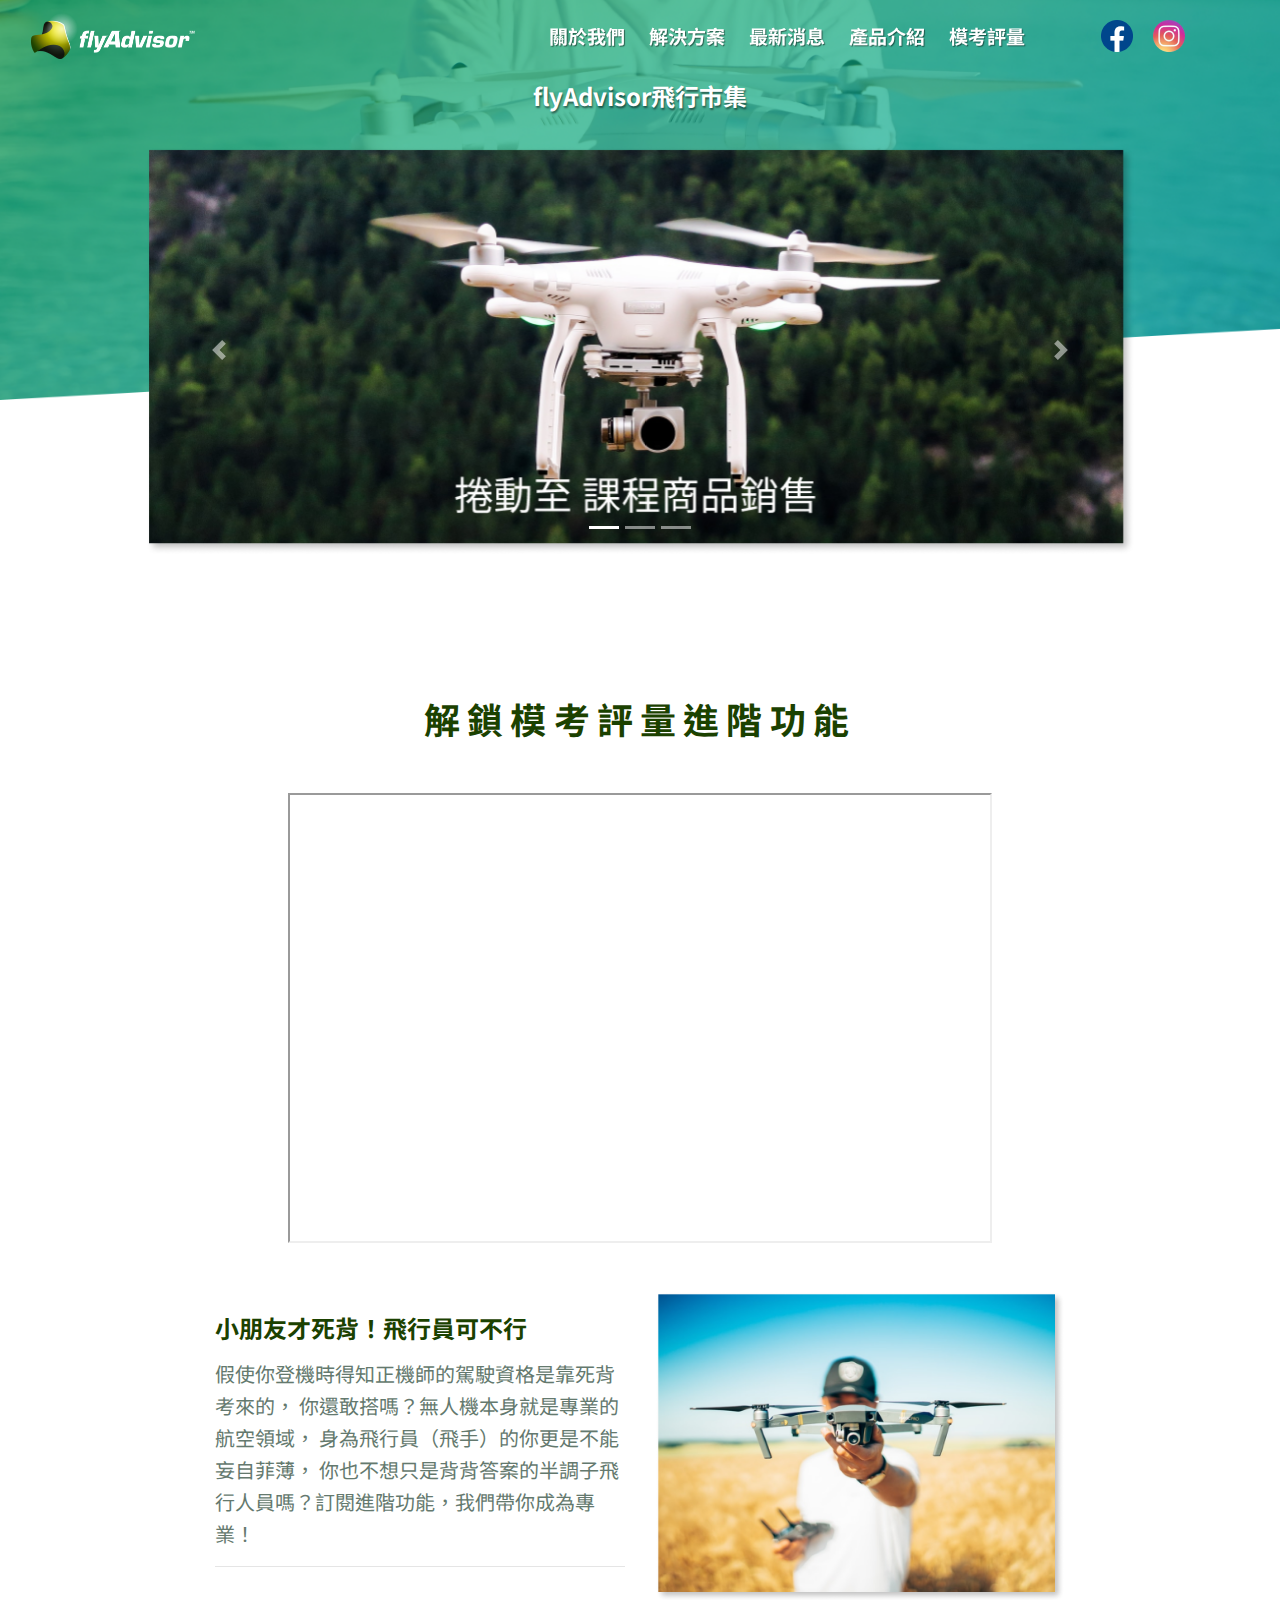
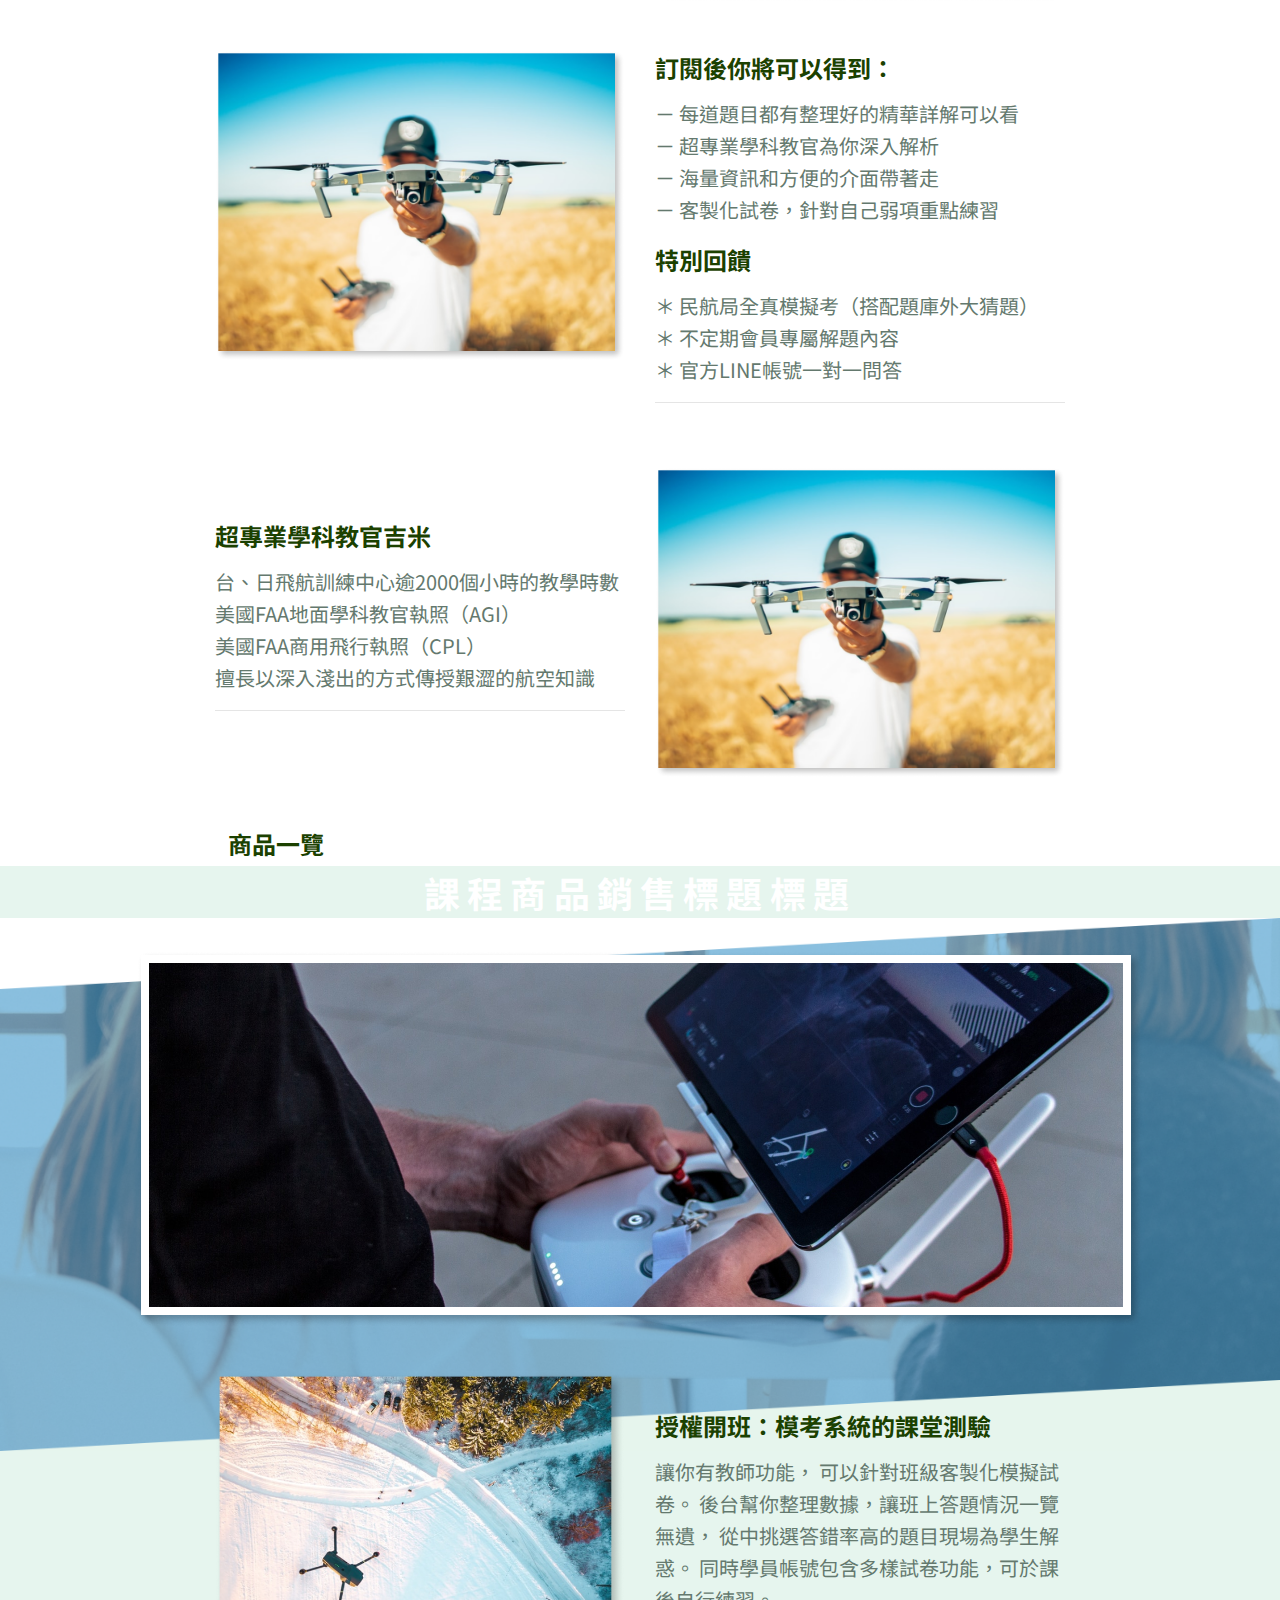
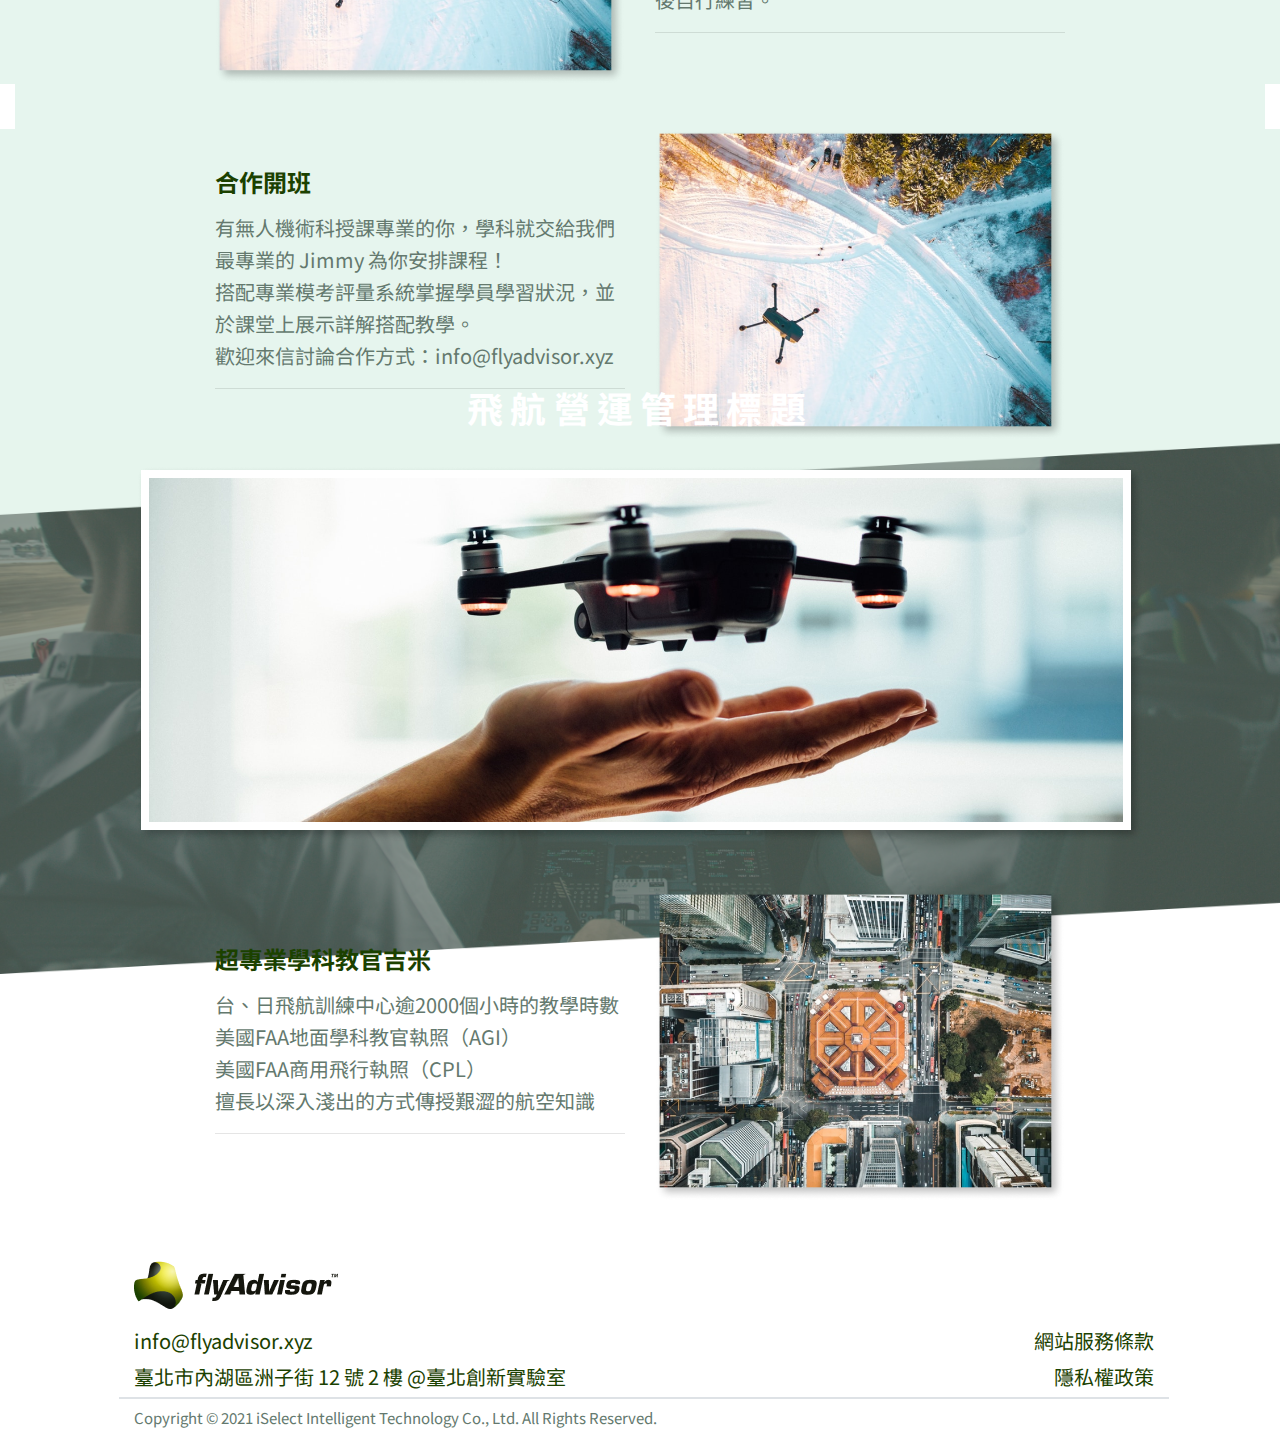
==== commit 8f291195: "Update product.html" ====
--- a/product.html
+++ b/product.html
@@ -245,6 +245,7 @@
             </div>
             <div class="col-0 order-lg-4 article-spacing"></div>
         </div>
+        <div class="col-12" style="height:5vh; background:rgba(230,245,238);"></div>
         <!--圖文2-2-->
         <div class="row" style="background:rgba(230,245,238)">
             <div class="order-lg-0 article-spacing"></div>
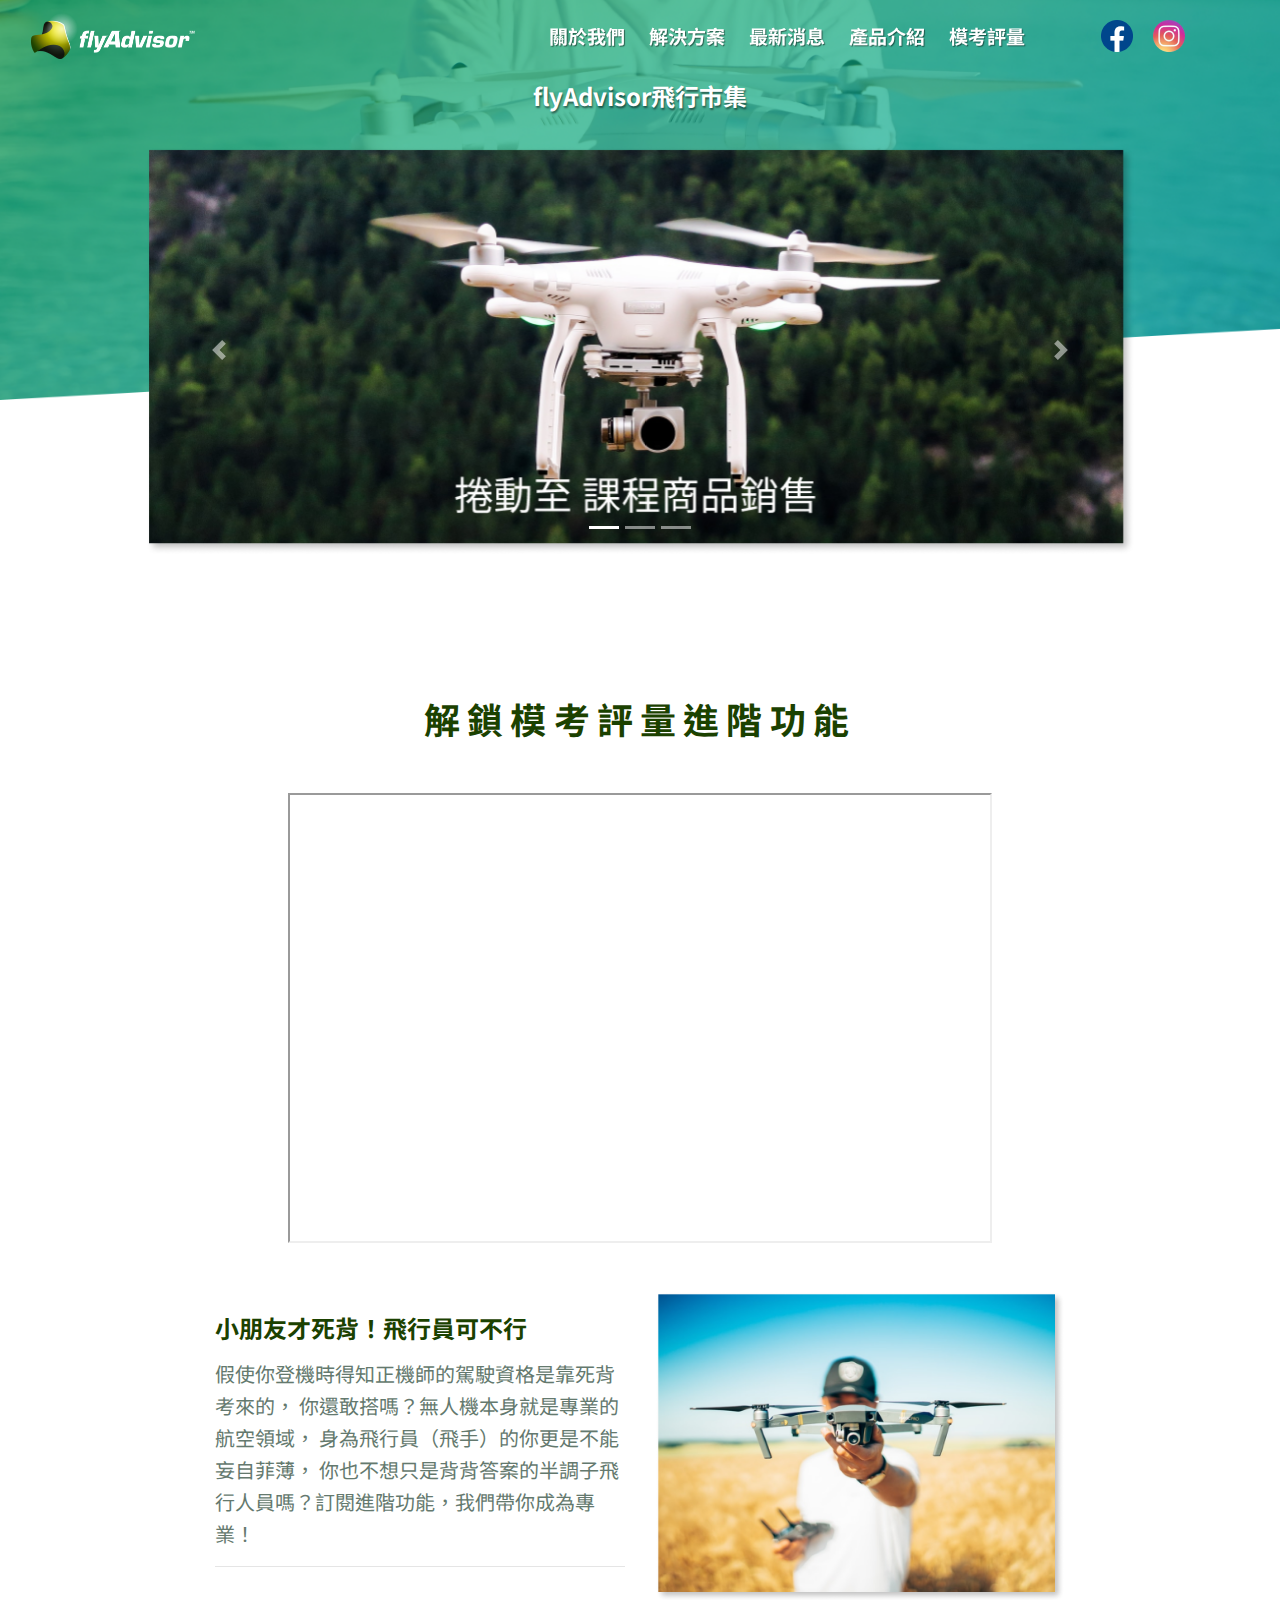
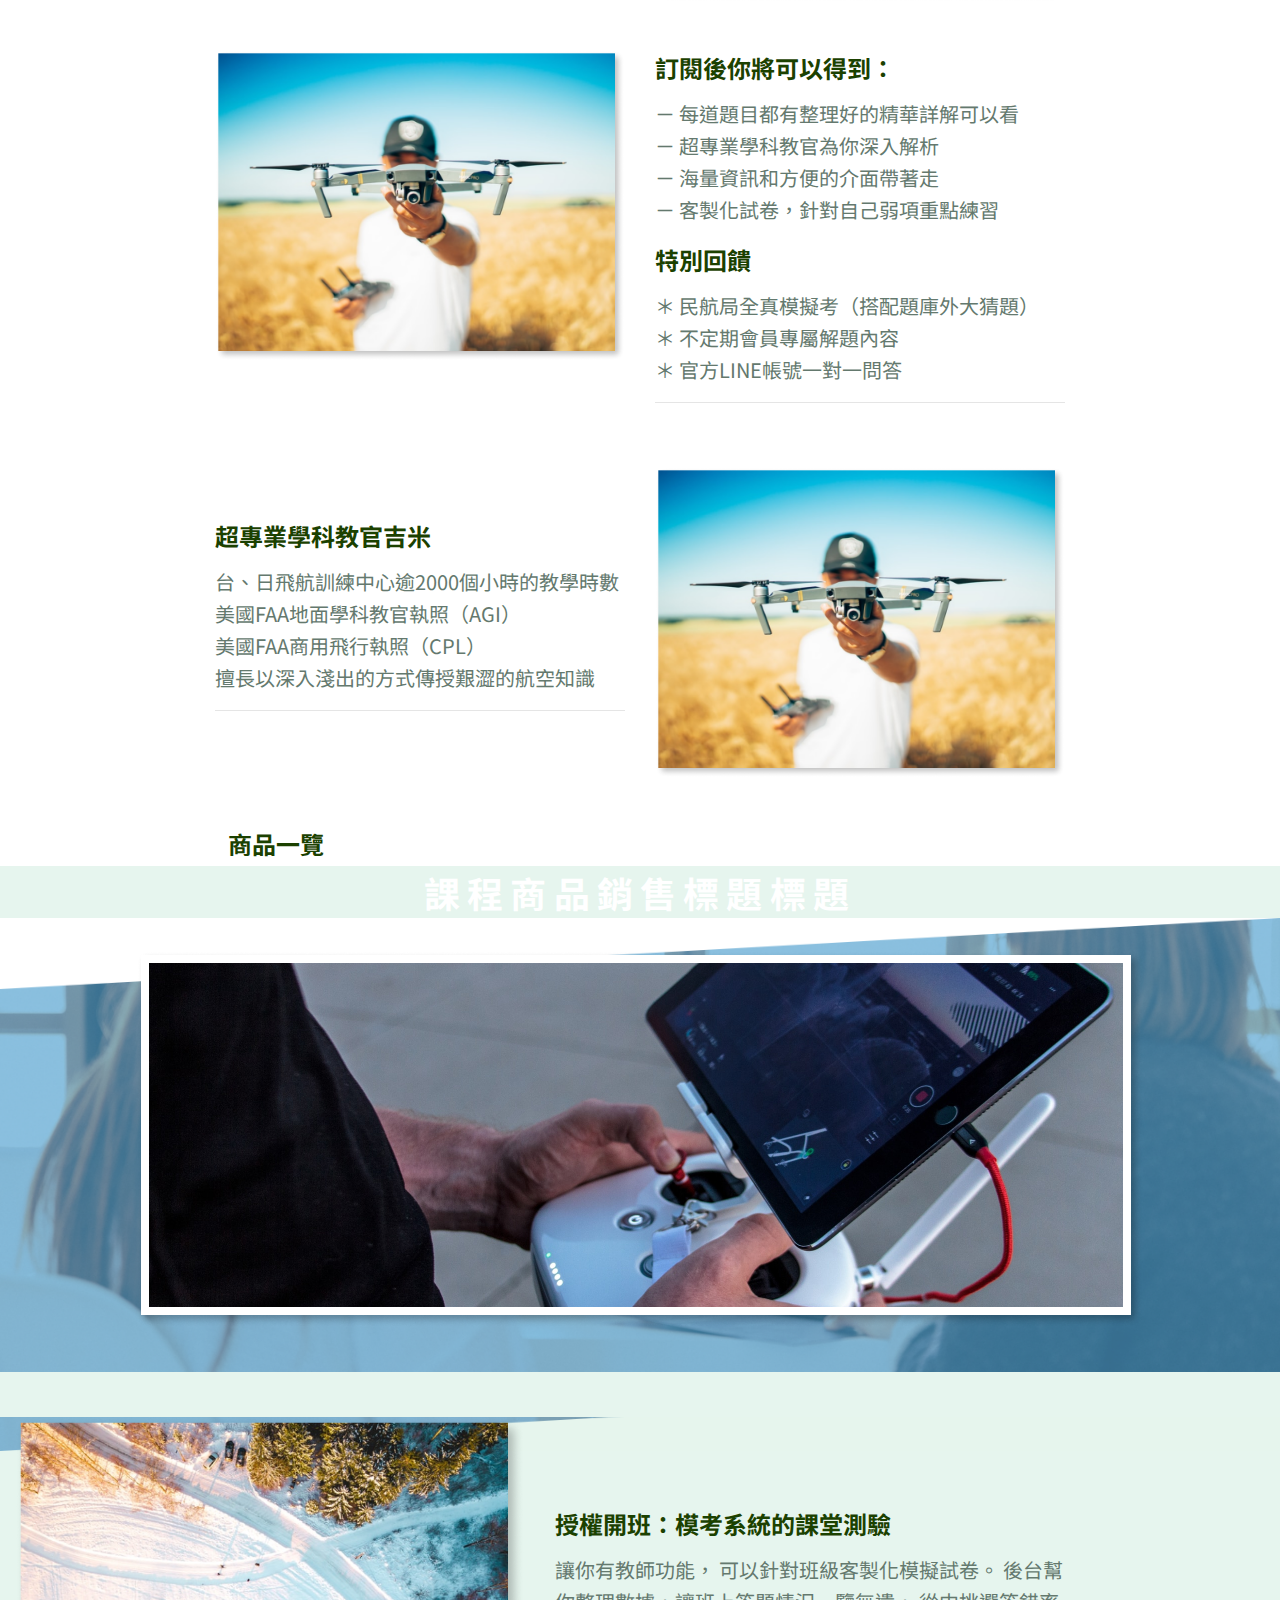
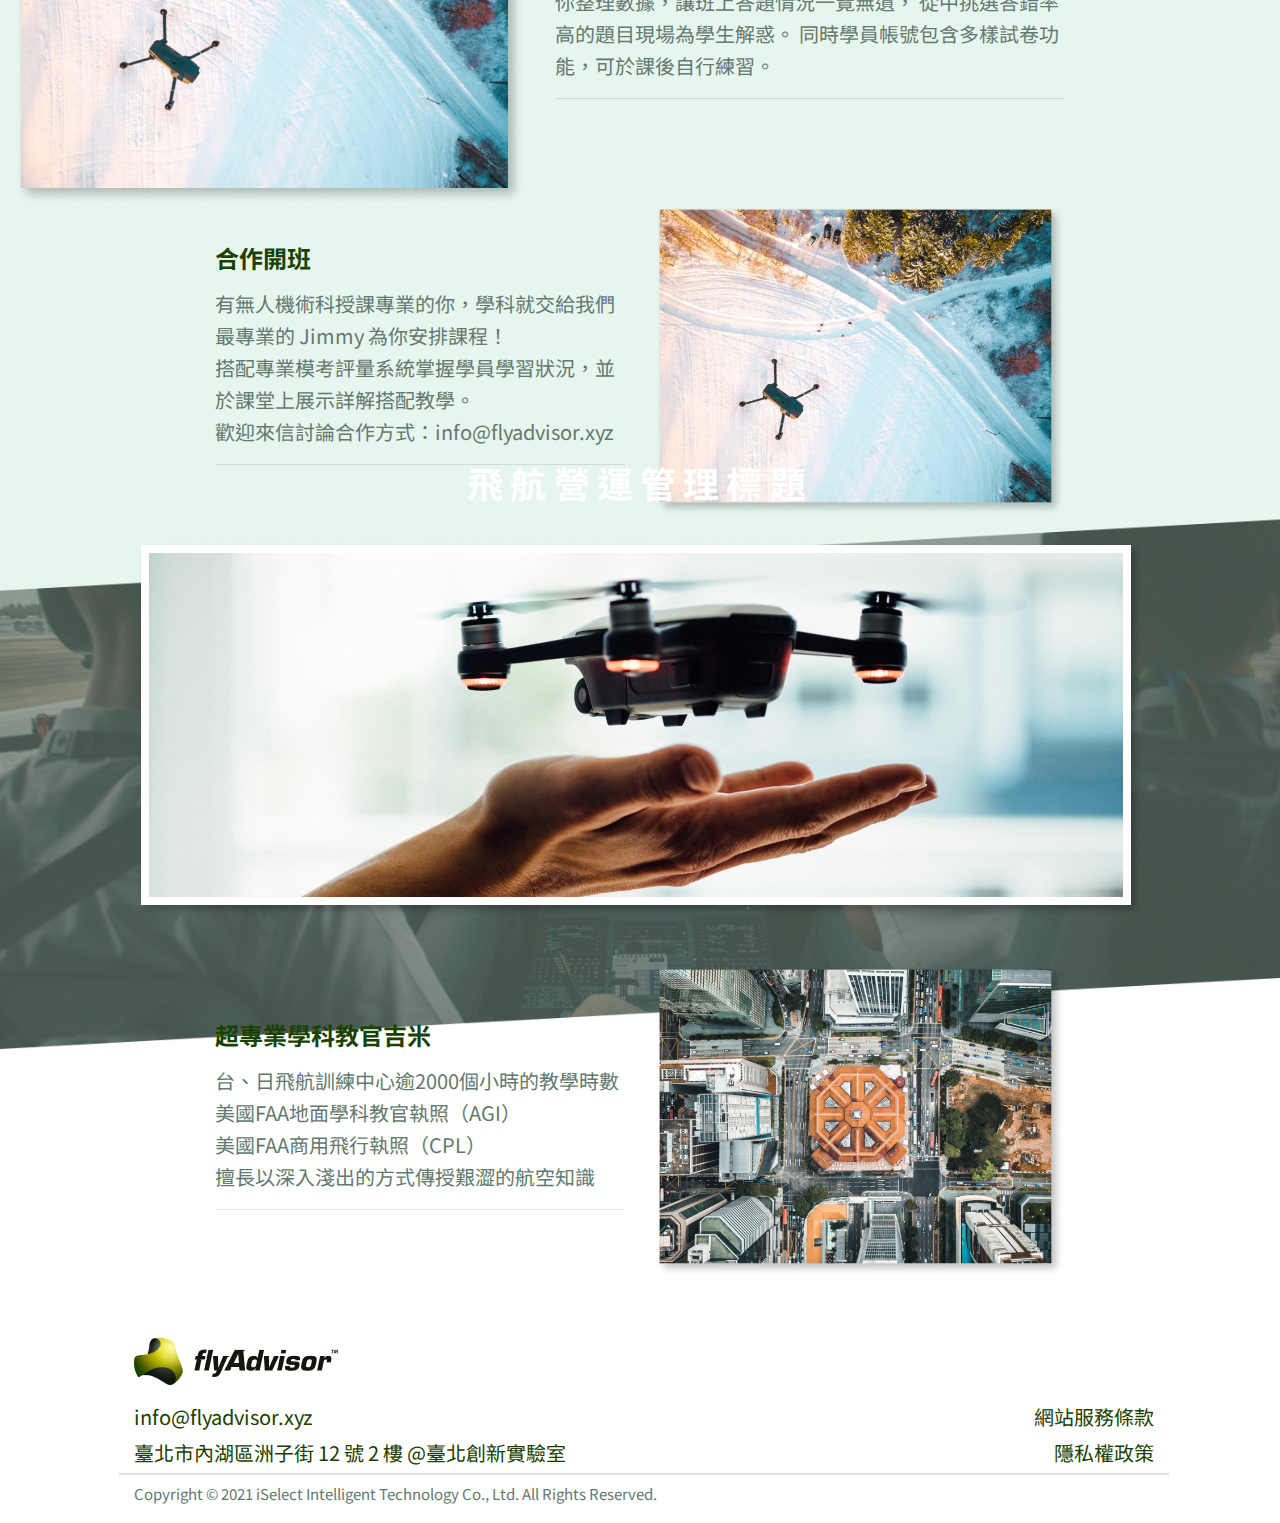
==== commit e9861435: "Update product.html" ====
--- a/product.html
+++ b/product.html
@@ -244,8 +244,9 @@
                 <img class="img img-fluid" src="./images/product/img2-1.png">
             </div>
             <div class="col-0 order-lg-4 article-spacing"></div>
-        </div>
-        <div class="col-12" style="height:5vh; background:rgba(230,245,238);"></div>
+            <div class="col-12" style="height:5vh; background:rgba(230,245,238);"></div>
+        </div>
+
         <!--圖文2-2-->
         <div class="row" style="background:rgba(230,245,238)">
             <div class="order-lg-0 article-spacing"></div>
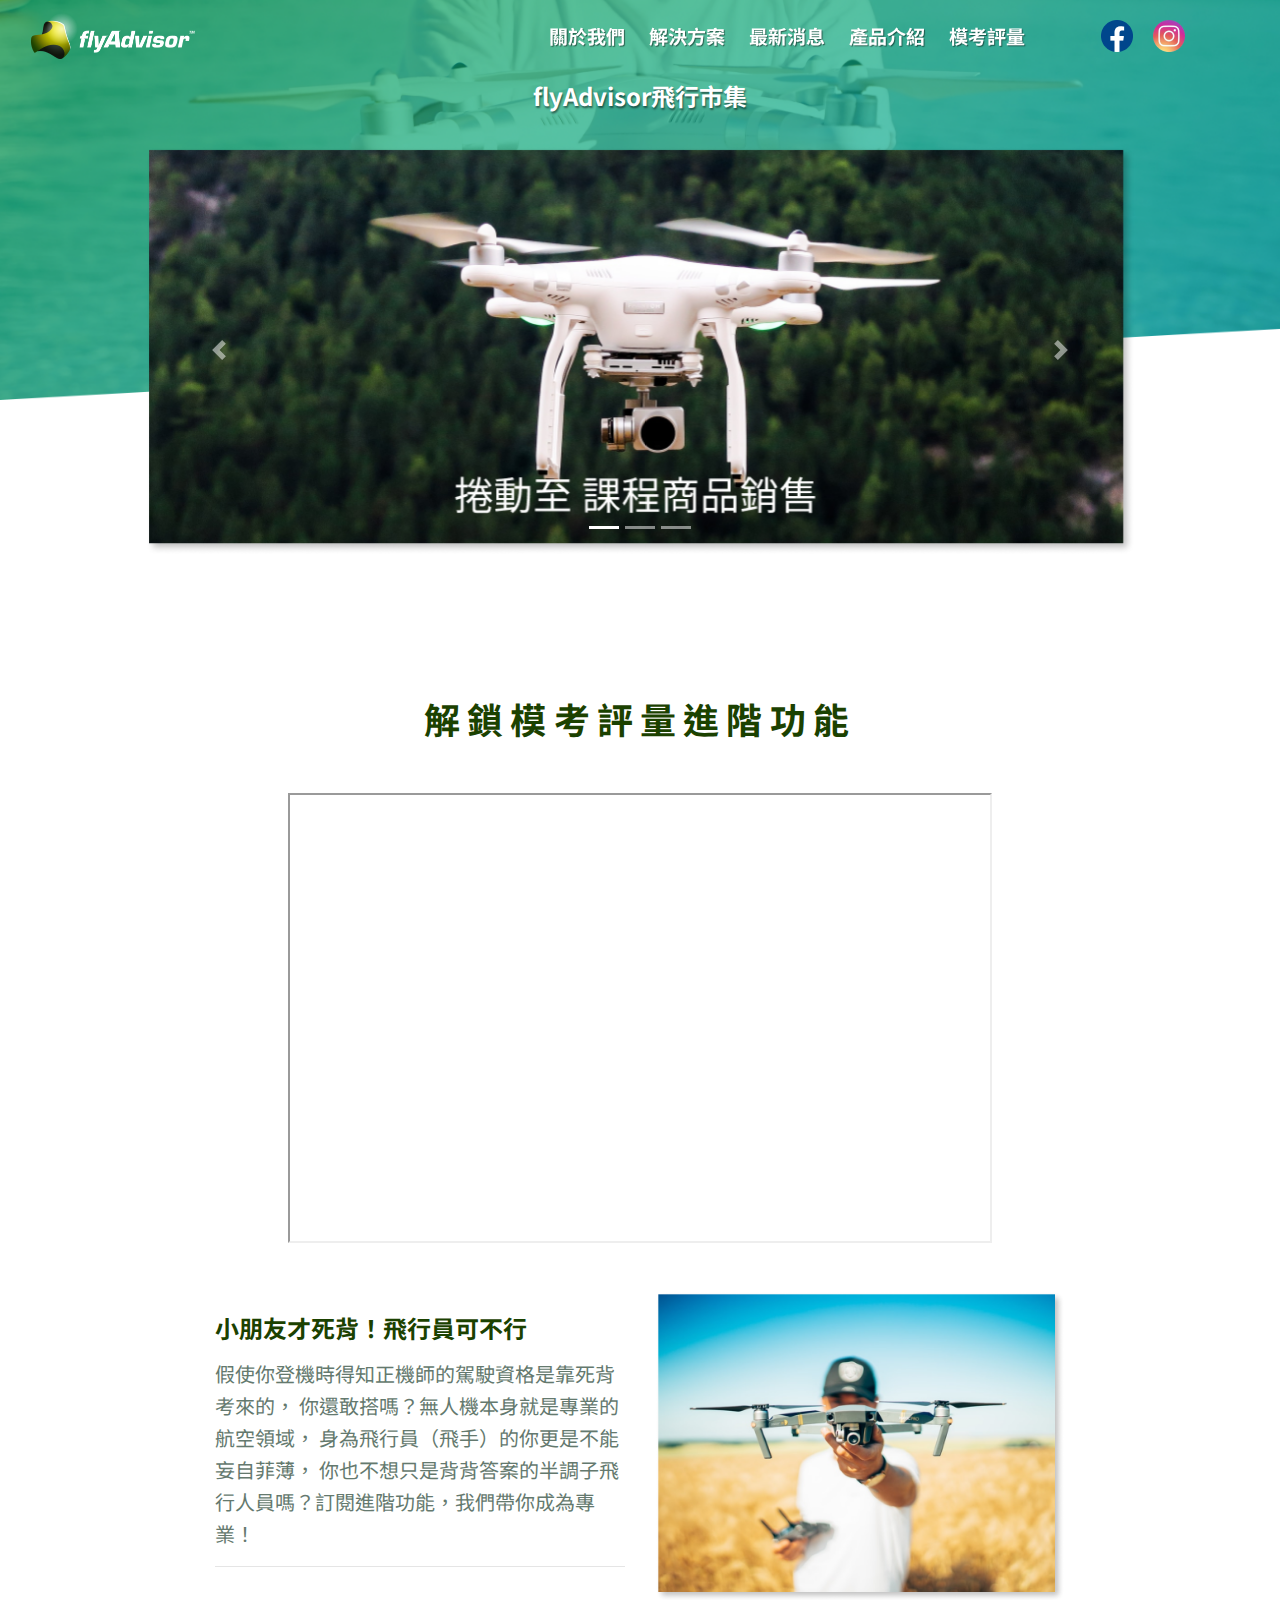
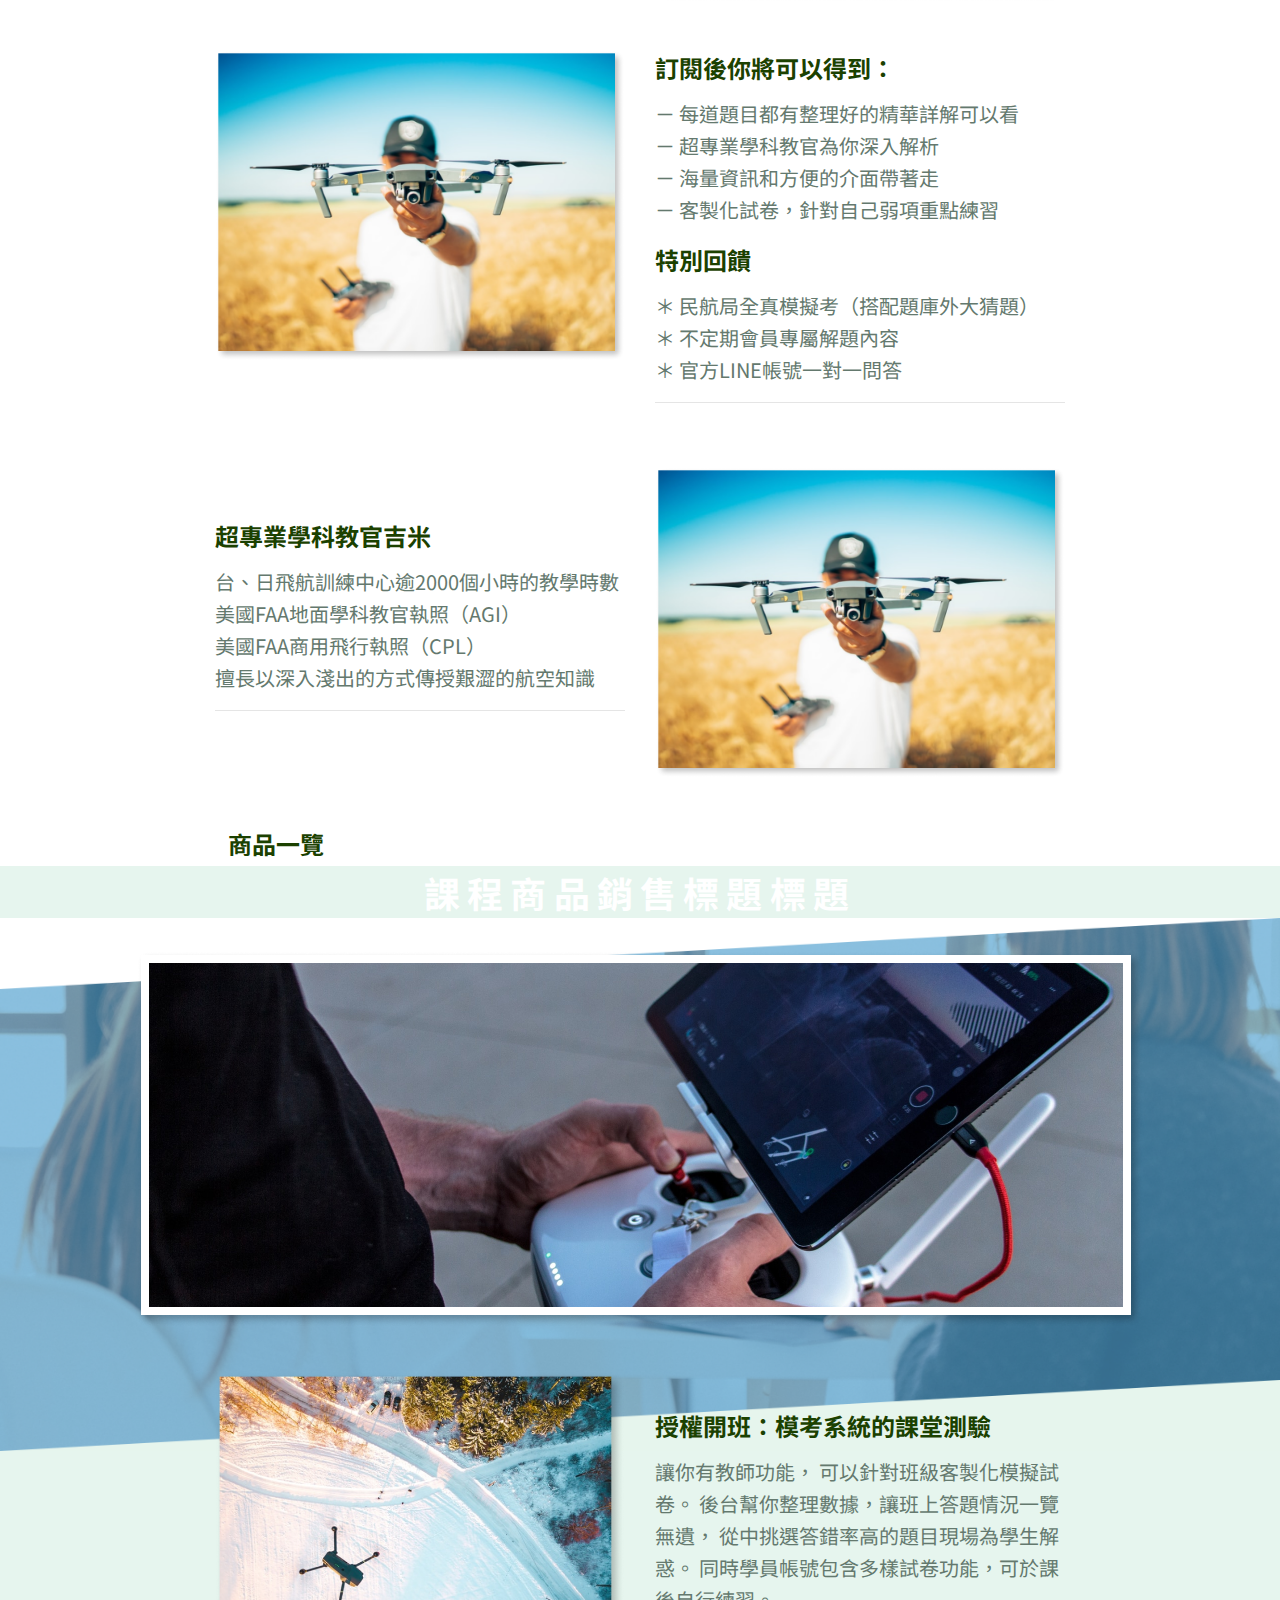
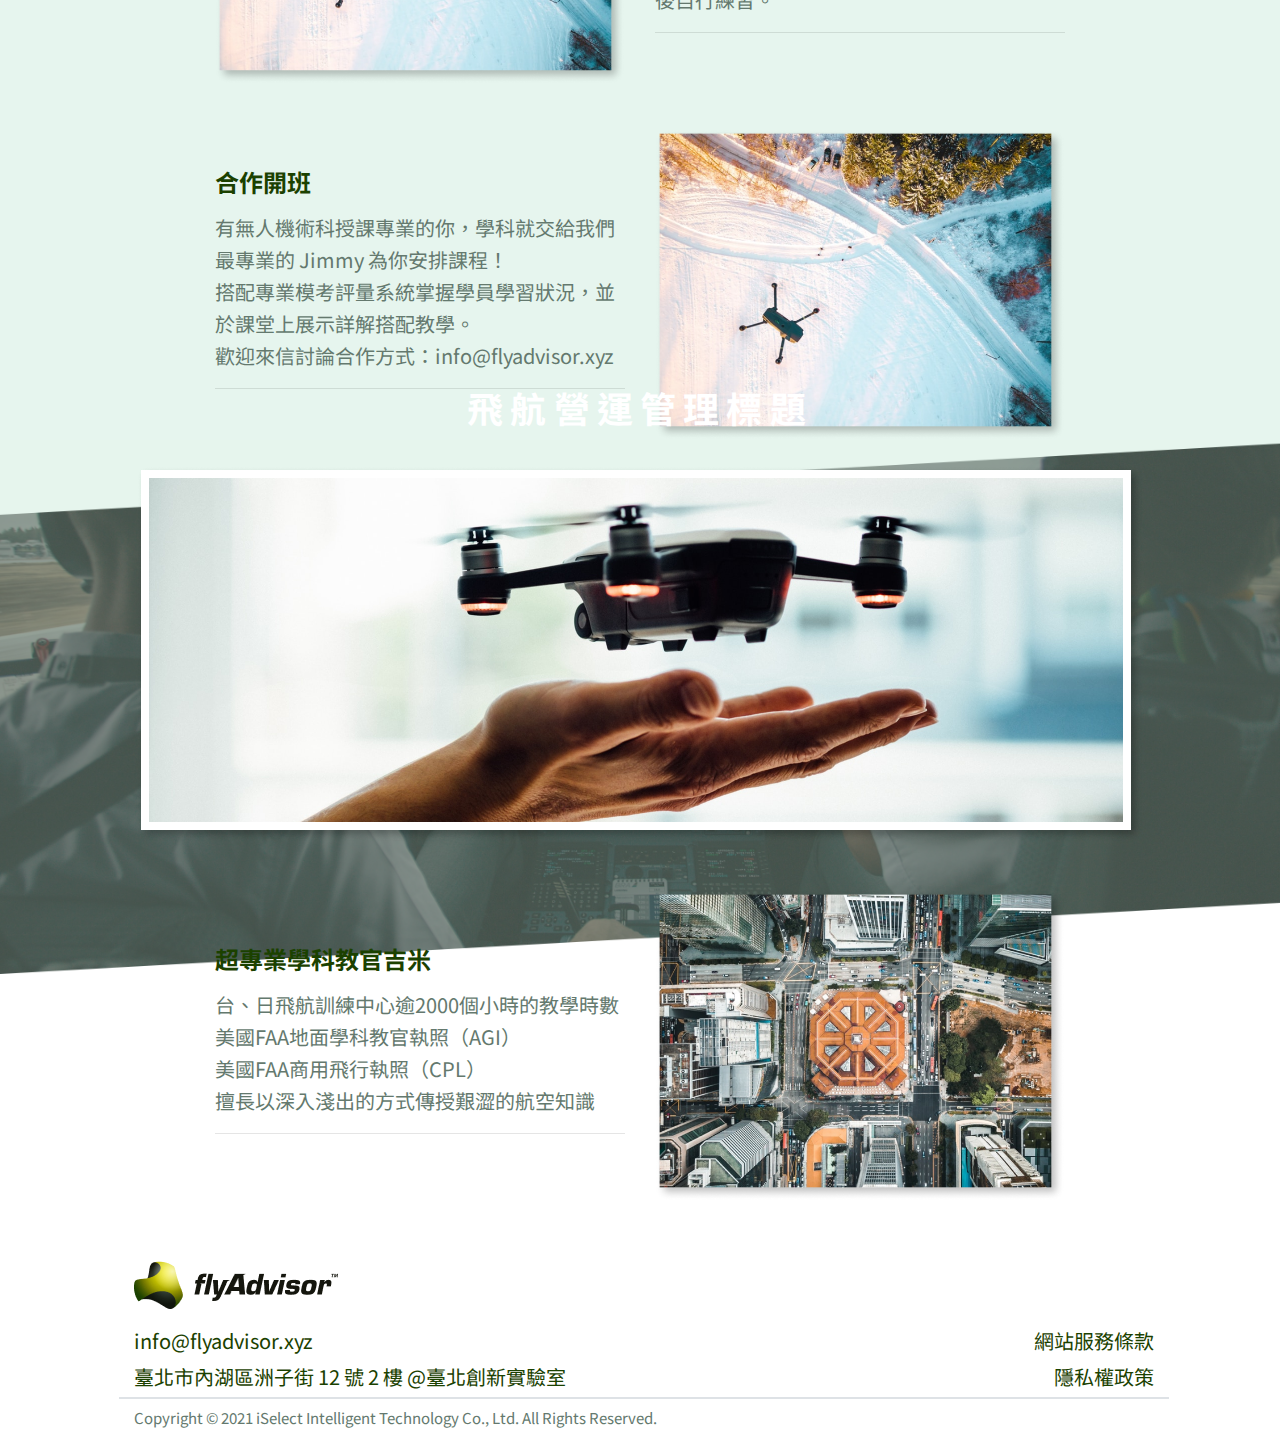
==== commit 6405ba38: "Update product.html" ====
--- a/product.html
+++ b/product.html
@@ -244,7 +244,7 @@
                 <img class="img img-fluid" src="./images/product/img2-1.png">
             </div>
             <div class="col-0 order-lg-4 article-spacing"></div>
-            <div class="col-12" style="height:5vh; background:rgba(230,245,238);"></div>
+            <div class="col-12 order-5" style="height:5vh; background:rgba(230,245,238);"></div>
         </div>
 
         <!--圖文2-2-->
